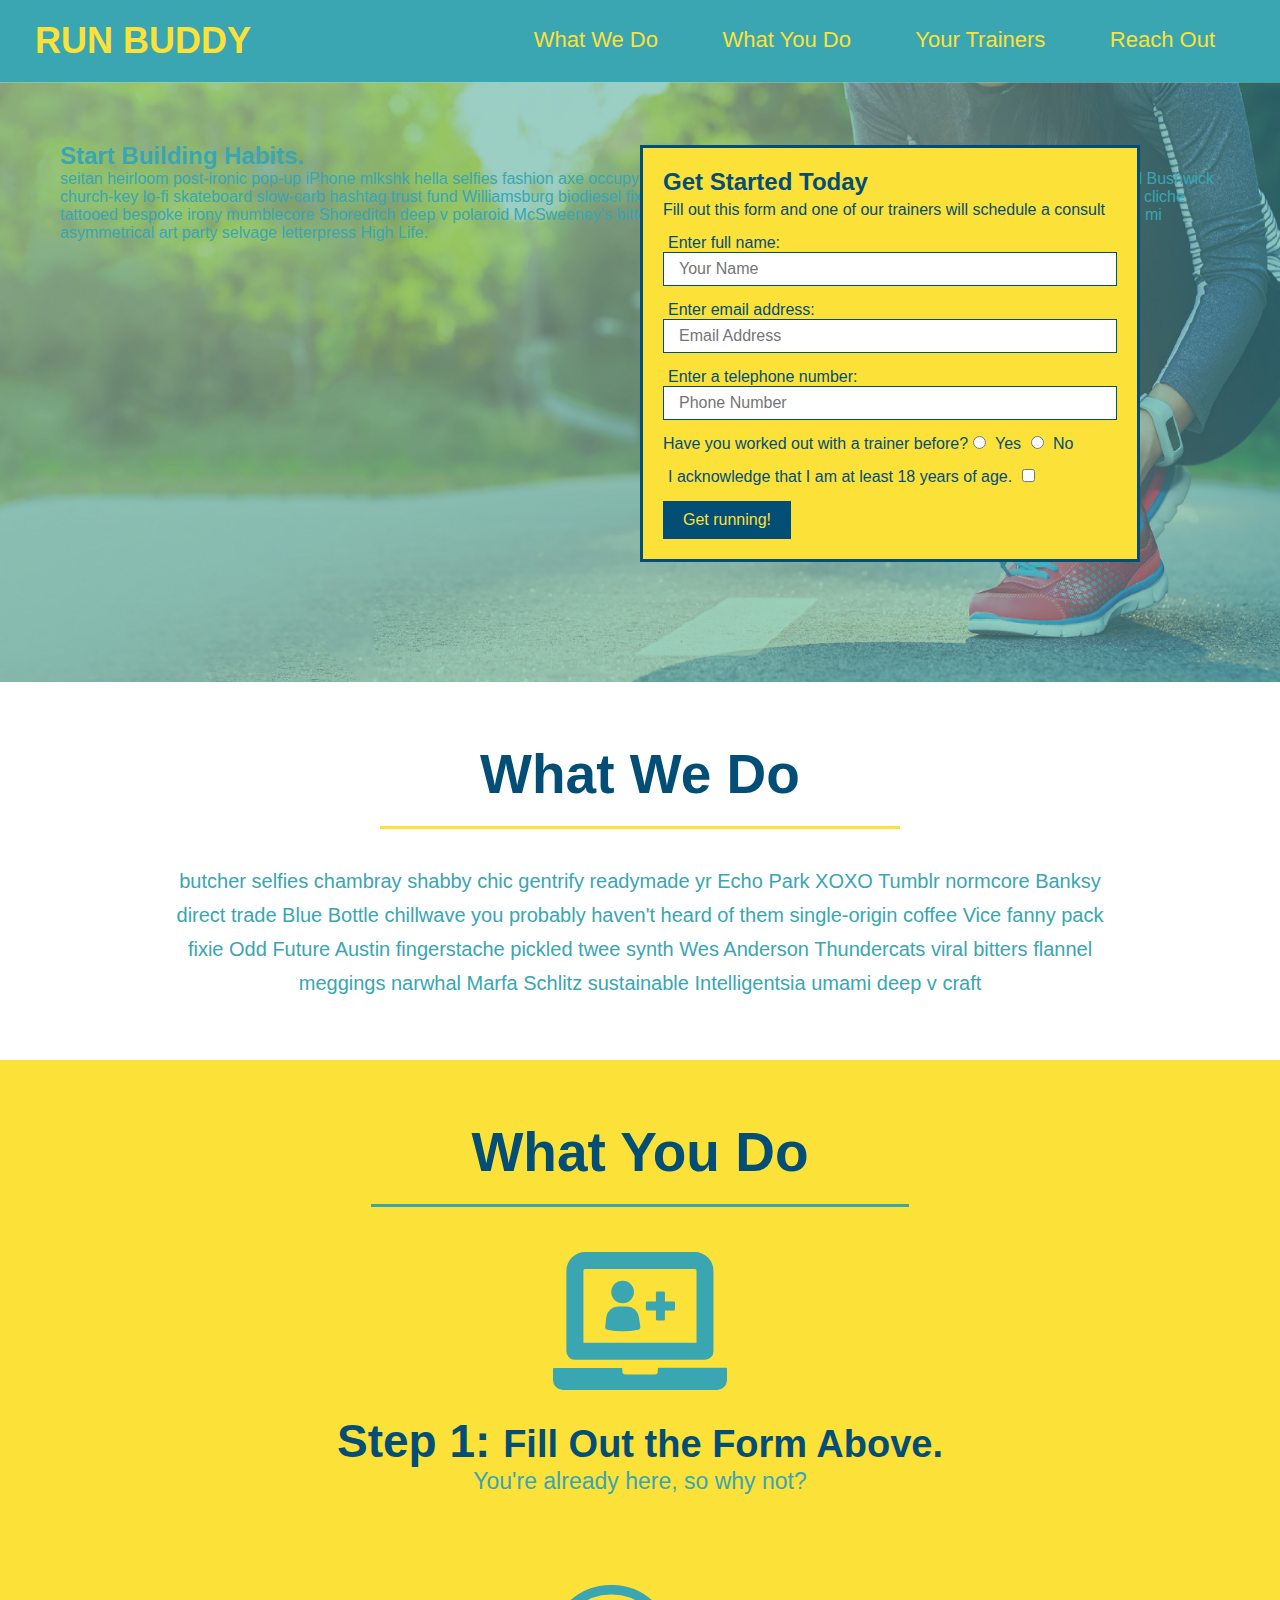
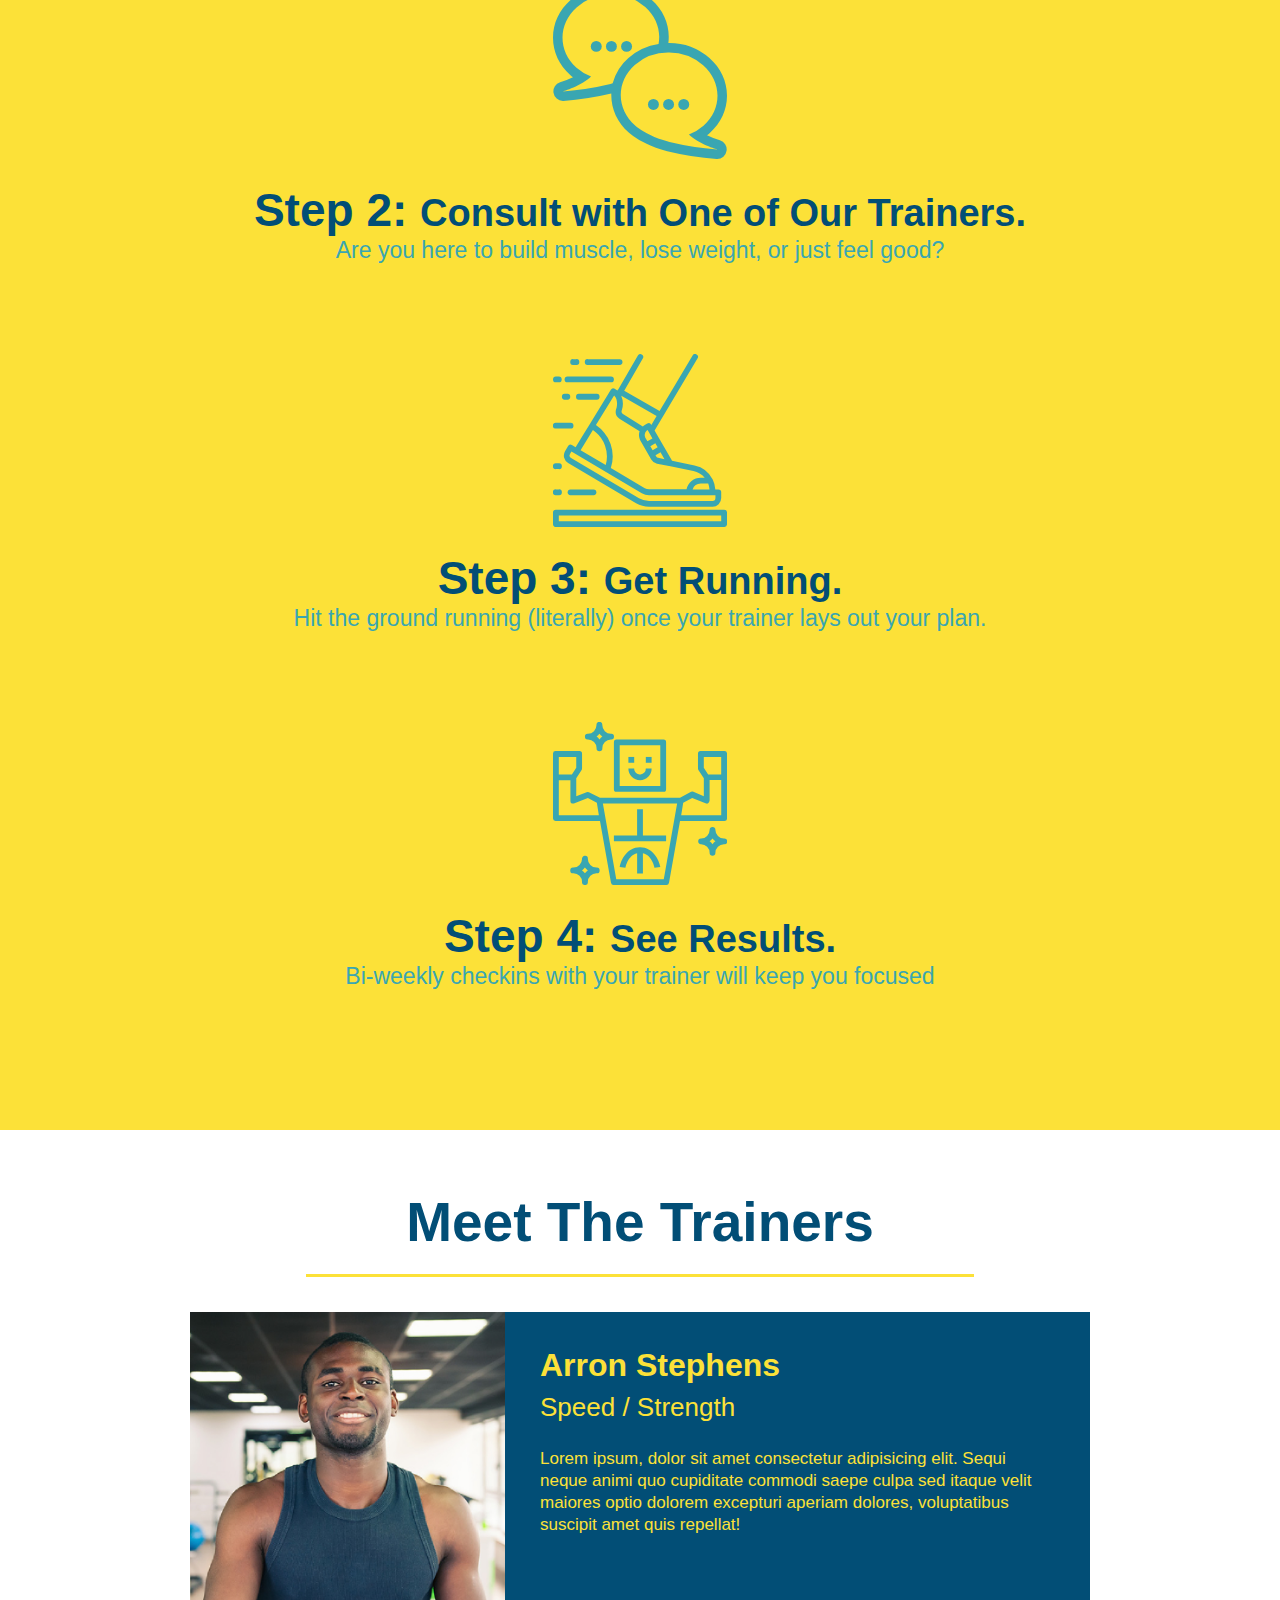
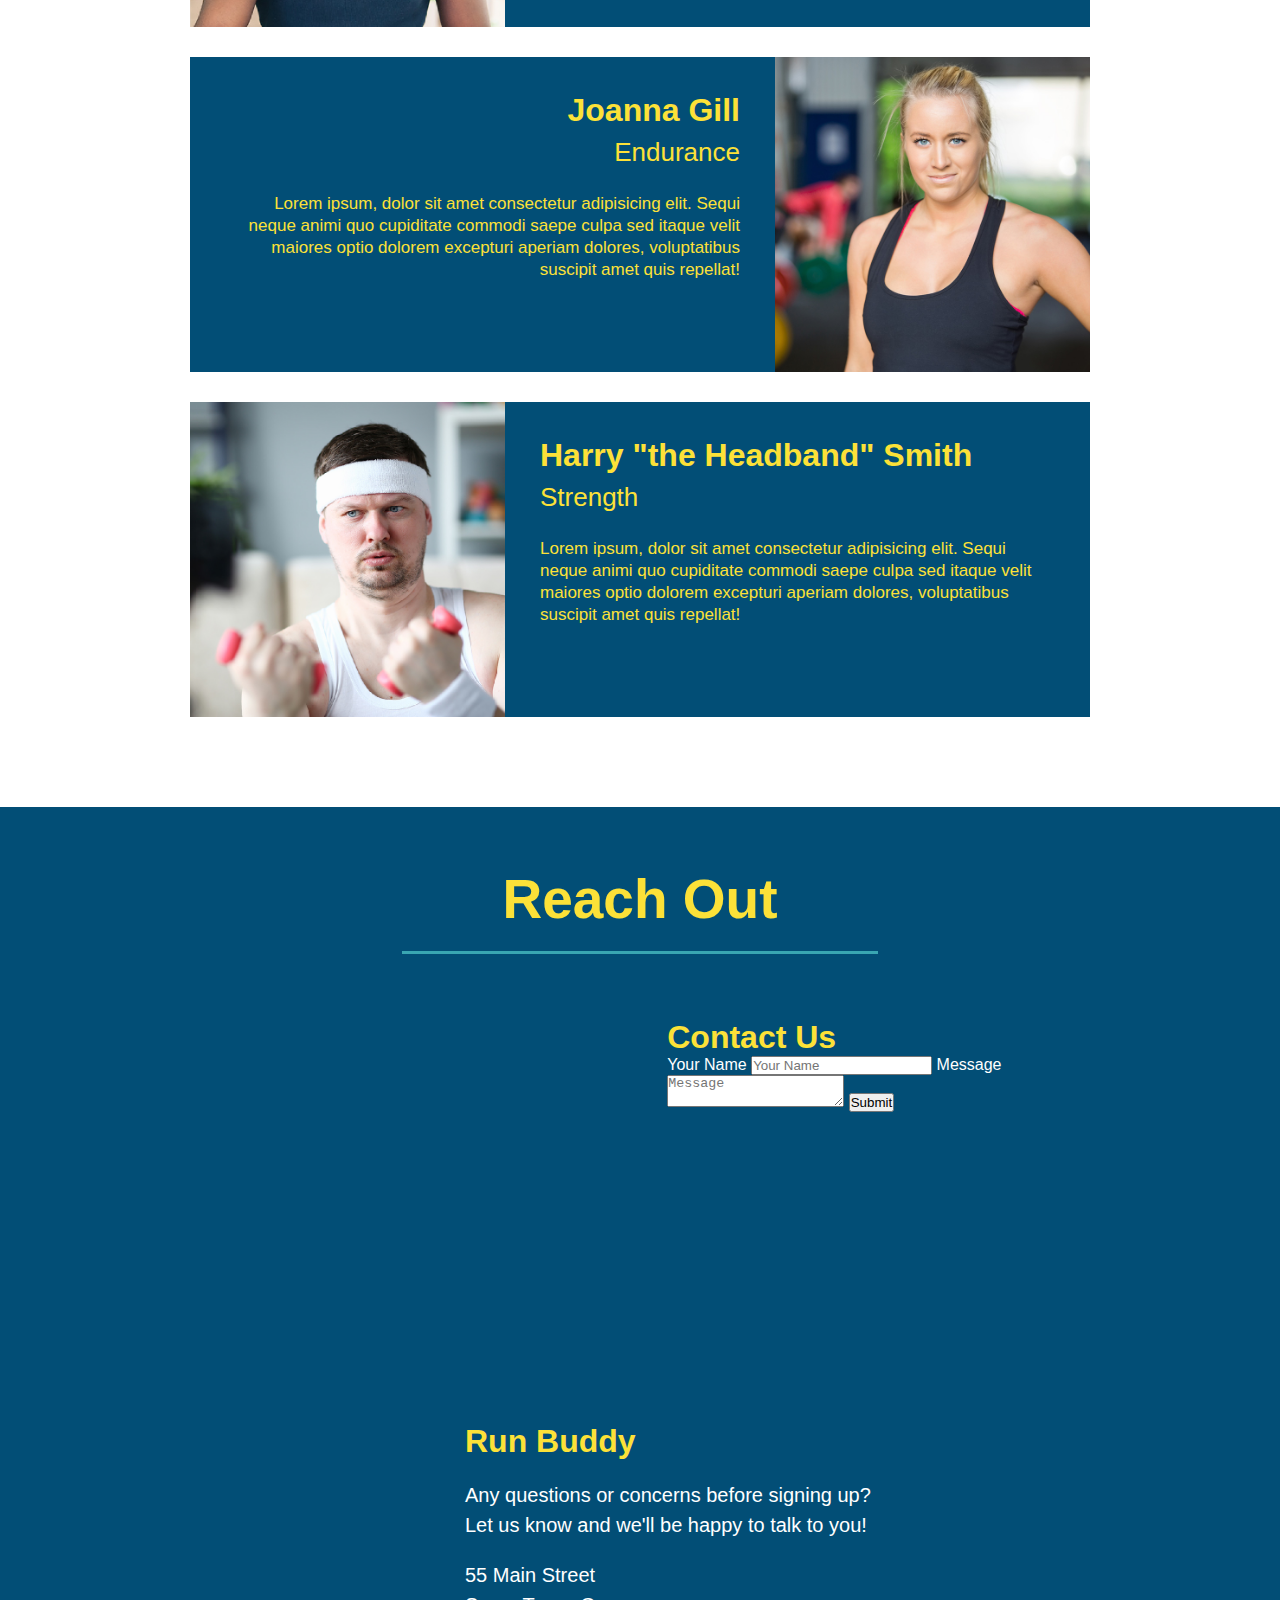
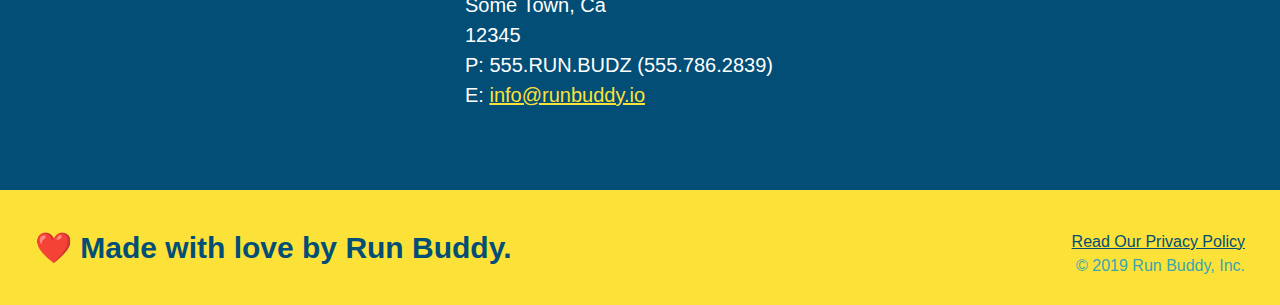
==== index.html @ 577fdc8d "adding contact form" ====
<!DOCTYPE html>
<html lang="en">
    <head>
        <meta charset="UTF-8">
        <link rel="stylesheet" href="./assets/css/style.css" />
        <title>Run Buddy</title>
        
    </head>

    <body>
        <!-- navigation -->
        <header>
            <h1>
                <a href="/">RUN BUDDY</a>
            </h1>
            <nav>
                <ul>
                    <li>
                        <a href="#what-we-do">What We Do</a>
                    </li>
                    <li>
                        <a href="#what-you-do">What You Do</a>
                    </li>
                    <li>
                        <a href="#your-trainers">Your Trainers</a>
                    </li>
                    <li>
                        <a href="#reach-out">Reach Out</a>
                    </li>
                </ul>
            </nav>
        </header>
        
        <!-- hero/jumbotron -->
        <section class="hero">
            <div class="hero-cta">
                <h2>Start Building Habits.</h2>
                <p>
                    seitan heirloom post-ironic pop-up iPhone mlkshk hella selfies fashion axe occupy readymade put a bird on it messenger bag Wes Anderson Schlitz plaid Bushwick church-key lo-fi skateboard slow-carb hashtag trust fund Williamsburg biodiesel fixie farm-to-table 8-bit banjo XOXO Banksy chillwave bicycle rights retro cliche tattooed bespoke irony mumblecore Shoreditch deep v polaroid McSweeney's bitters cray gentrify tofu Marfa you probably haven't heard of them yr banh mi asymmetrical art party selvage letterpress High Life.
                </p>
            </div>
            <div class="hero-form">
                <h3>Get Started Today</h3>
                <p>Fill out this form and one of our trainers will schedule a consult</p>         
                <!--Form Elements-->
                <form>
                    <label for="name">Enter full name:</label>
                    <input type="text" placeholder="Your Name" name="name" id="name" class="form-input" />
                    <label for="email">Enter email address:</label>
                    <input type="email" placeholder="Email Address" name="email" id="email" class="form-input" />
                    <label for="phone">Enter a telephone number:</label>
                    <input type="tel" placeholder="Phone Number" name="phone" id="phone" class="form-input" />
                    <p>
                        Have you worked out with a trainer before?
                        <input type="radio" name="trainer-confirm" id="trainer-yes" />
                        <label for="trainer-yes">Yes</label>
                        <input type="radio" name="trainer-confirm" id="trainer-no" />
                        <label for="trainer-no">No</label>
                    </p>
                    <p>
                        <label for="checkbox" >
                            I acknowledge that I am at least 18 years of age.
                        </label>
                        <input type="checkbox" name="age-confirm" id="checkbox" />
                    </p>
                    <button type="submit">
                        Get running!
                    </button>
                </form>      
            </div>
        </section>
        
        <!-- "what we do" section -->
        <section id="what-we-do" class="intro">
            <h2 class="section-title primary-border">What We Do</h2>
            <p>
            butcher selfies chambray shabby chic gentrify readymade yr Echo Park XOXO Tumblr normcore Banksy direct trade Blue Bottle chillwave you probably haven't heard of them single-origin coffee Vice fanny pack fixie Odd Future Austin fingerstache pickled twee synth Wes Anderson Thundercats viral bitters flannel meggings narwhal Marfa Schlitz sustainable Intelligentsia umami deep v craft
            </p>
        </section>
        
        <!-- "what you do" section -->
        <section id="what-you-do" class="steps">
            <h2 class="section-title secondary-border">What You Do</h2>
            <div>
                <img src="./assets/images/step-1.svg" alt="" />
                <h3>Step 1: <span>Fill Out the Form Above.</span></h3>
                <p>You're already here, so why not?</p>
            </div>
            <div>
                <img src="./assets/images/step-2.svg" alt="" />
                <h3>Step 2: <span>Consult with One of Our Trainers.</span></h3>
                <p>Are you here to build muscle, lose weight, or just feel good?</p>
            </div>
            
            <div>
                <img src="./assets/images/step-3.svg" alt="" />
                <h3>Step 3: <span>Get Running.</span></h3>
                <p>Hit the ground running (literally) once your trainer lays out your plan.</p>
            </div>
            
            <div>
                <img src="./assets/images/step-4.svg" alt="" />
                <h3>Step 4: <span>See Results.</span></h3>
                <p>Bi-weekly checkins with your trainer will keep you focused</p>
            </div>
        </section>
        
        <!-- "meet the trainers" section -->
        <section id="your-trainers" class="trainers">
            <h2 class="section-title primary-border">
                Meet The Trainers
            </h2>
            <article class="trainer">
                <img src="./assets/images/trainer-1.jpg" alt="Arron Stephens in his workout clothes, ready to pump iron" />
                <div class="trainer-bio text-left">
                  <h3>Arron Stephens</h3>
                  <h4>Speed / Strength</h4>
                  <p>
                    Lorem ipsum, dolor sit amet consectetur adipisicing elit. Sequi neque animi quo cupiditate commodi saepe culpa sed
                    itaque velit maiores optio dolorem excepturi aperiam dolores, voluptatibus suscipit amet quis repellat!
                  </p>
                </div>
            </article>
            <article class="trainer">
                <div class="trainer-bio text-right">
                  <h3>Joanna Gill</h3>
                  <h4>Endurance</h4>
                  <p>
                    Lorem ipsum, dolor sit amet consectetur adipisicing elit. Sequi neque animi quo cupiditate commodi saepe culpa sed
                    itaque velit maiores optio dolorem excepturi aperiam dolores, voluptatibus suscipit amet quis repellat!
                  </p>
                </div>
                <img src="./assets/images/trainer-2.jpg" alt="Joanna Gill cooling off after a workout" />
            </article>
            <article class="trainer">
                <img src="./assets/images/trainer-3.jpg" alt="Harry Smith wearing a headband and lifting comically small pink weights" />
                <div class="trainer-bio text-left">
                  <h3>Harry "the Headband" Smith</h3>
                  <h4>Strength</h4>
                  <p>
                    Lorem ipsum, dolor sit amet consectetur adipisicing elit. Sequi neque animi quo cupiditate commodi saepe culpa sed
                    itaque velit maiores optio dolorem excepturi aperiam dolores, voluptatibus suscipit amet quis repellat!
                  </p>
                </div>
            </article>
        </section>
        
        <!-- "reach out" section -->
        <section id="reach-out" class="contact">
            <h2 class="section-title secondary-border">
                Reach Out
            </h2>
            <div class="contact-info">
                <iframe 
                    src="https://www.google.com/maps/embed?pb=!1m18!1m12!1m3!1d3147.1079747227936!2d-120.42364418397035!3d37.92790791110593!2m3!1f0!2f0!3f0!3m2!1i1024!2i768!4f13.1!3m3!1m2!1s0x8090c49129b6ac57%3A0xb56c7eb95a2cd8bd!2sMain%20St%2C%20California%2095327!5e0!3m2!1sen!2sus!4v1616426329495!5m2!1sen!2sus" 
                    width="400" 
                    height="400" 
                    style="border:0;" 
                    allowfullscreen="" 
                    loading="lazy">
                </iframe>
                <div class="contact-form">
                    <h3>Contact Us</h3>
                    <form>
                       <label for="contact-name">Your Name</label>
                       <input type="text" id="contact-name" placeholder="Your Name" />
                  
                       <label for="contact-message">Message</label>
                       <textarea id="contact-message" placeholder="Message"></textarea>
                  
                       <button type="submit">Submit</button>
                    </form>
                </div>
                <div>
                    <h3>Run Buddy</h3>
                    <p>
                    Any questions or concerns before signing up?
                    <br />
                    Let us know and we'll be happy to talk to you!
                    </p>
                    <address>
                        55 Main Street <br/>
                        Some Town, Ca <br/>
                        12345<br />
                        P: 555.RUN.BUDZ (555.786.2839)<br/>
                        E: <a href="mailto:info@runbuddy.io">info@runbuddy.io</a>
                    </address>
                </div>
            </div>
        </section>
        
        <!-- footer -->
        <footer>
            <h2>❤️ Made with love by Run Buddy.</h2>
            <div>
                <a href="#">Read Our Privacy Policy</a><br />
                &copy; 2019 Run Buddy, Inc.
            </div>
        </footer>
    </body>
</html>
---- assets/css/style.css ----
* {
    margin: 0;
    padding: 0;
    box-sizing: border-box;
}

body {
    color: #39a6b2;
    font-family: Helvetica, Arial, sans-serif;
}

header {
    padding: 20px 35px;
    background-color: #39a6b2;
}

header h1 {
    font-weight: bold;
    font-size: 36px;
    color: #fce138;
    margin: 0;
}
  
header a {
    text-decoration: none;
    color: #fce138;
}

header nav {
    float: right;
    margin: 7px 0;
}

header nav ul li {
    display: inline;
}

header nav ul li a {
    margin: 0 30px;
    font-weight: lighter;
    font-size: 22px;
}

header h1 {
    font-weight: bold;
    font-size: 36px;
    color: #fce138;
    margin: 0;
    display: inline;
}

footer {
    background: #fce138;
    width: 100%;
    padding: 40px 35px;
}

footer h2 {
    display: inline;
    color: #024e76;
    font-size: 30px;
    margin: 0;
}
 
footer div {
    float: right;
    line-height: 1.5;
    text-align: right;
}

footer a {
    color: #024e76;
}

section {
    padding: 60px;
}

/* Hero styling */
.hero {
    background-image: url("../images/hero-bg.jpg");
    height: 600px;
    background-size: cover;
    background-position: center;
    position: relative;
}


.hero-form {
    border: solid 3px #024e76;
    background-color: #fce138;
    padding: 20px;
    width: 500px;
    color: #024e76;
    position: absolute;
    bottom: 120px;
    right: 140px;
}

.hero-form h3 {
    font-size: 24px;
    margin: 0;
}

.hero-form p {
    margin: 5px 0 15px 0;
}

.hero-form label {
    margin: 0 5px;
}

.hero-form button {
    color: #fce138;
    background-color: #024e76;
    border: none;
    padding: 10px 20px;
    font-size: 16px;
}

.form-input {
    border: 1px solid #024e76;
    display: block;
    padding: 7px 15px;
    font-size: 16px;
    color: #024e76;
    width: 100%;
    margin-bottom: 15px;
}

.intro {
    text-align: center;
}

.intro p {
    line-height: 1.7;
    color: #39a6b2;
    width: 80%;
    font-size: 20px;
    margin: 0 auto;
}

.steps {
    text-align: center;
    background: #fce138;
}

.steps div {
    margin-bottom: 80px;
}
  
.steps img {
    width: 15%;
    margin: 10px 0;
}
  
.steps h3 {
    color: #024e76;
    font-size: 46px;
    margin-top: 10px;
}
  
.steps p {
    color: #39a6b2;
    font-size: 23px;
}

.steps span {
    font-size: 38px;
}

.section-title {
    font-size: 55px;
    color: #024e76;
    margin-bottom: 35px;
    padding: 0 100px 20px 100px;
    display: inline-block;
    border-bottom: 3px solid;
}
  
.primary-border {
    border-color: #fce138;
}
  
.secondary-border {
    border-color: #39a6b2;
}

.trainers {
    text-align: center;
}

.trainer {
    width: 900px;
    margin: 0 auto 30px auto;
    background: #024e76;
    color: #fce138;
    overflow: auto;
}

.trainer img {
    width: 35%;
    float: left;
}
  
.trainer-bio {
    padding: 35px;
    float: left;
    width: 65%;
}

.trainer-bio h3 {
    font-size: 32px;
    margin-bottom: 8px;
}
  
.trainer-bio h4 {
    font-weight: lighter;
    font-size: 26px;
    margin-bottom: 25px;
}
  
.trainer-bio p {
    font-size: 17px;
    line-height: 1.3;
}

.text-left {
    text-align: left;
}
  
.text-right {
    text-align: right;
}

.contact {
    background:#024e76;
    text-align: center;
}

.contact h2 {
    color: #fce138;
}

.contact-info iframe {
    width: 400px;
    height: 400px;
}

.contact-info div {
    width: 410px;
    display: inline-block;
    vertical-align: top;
    text-align: left;
    margin: 30px 0 0 60px;
    color: white;
}

.contact-info h3 {
    color: #fce138;
    font-size: 32px;
}
  
.contact-info p, .contact-info address {
    margin: 20px 0;
    line-height: 1.5;
    font-size: 20px;
    font-style: normal;
}
  
.contact-info a {
    color: #fce138;
}
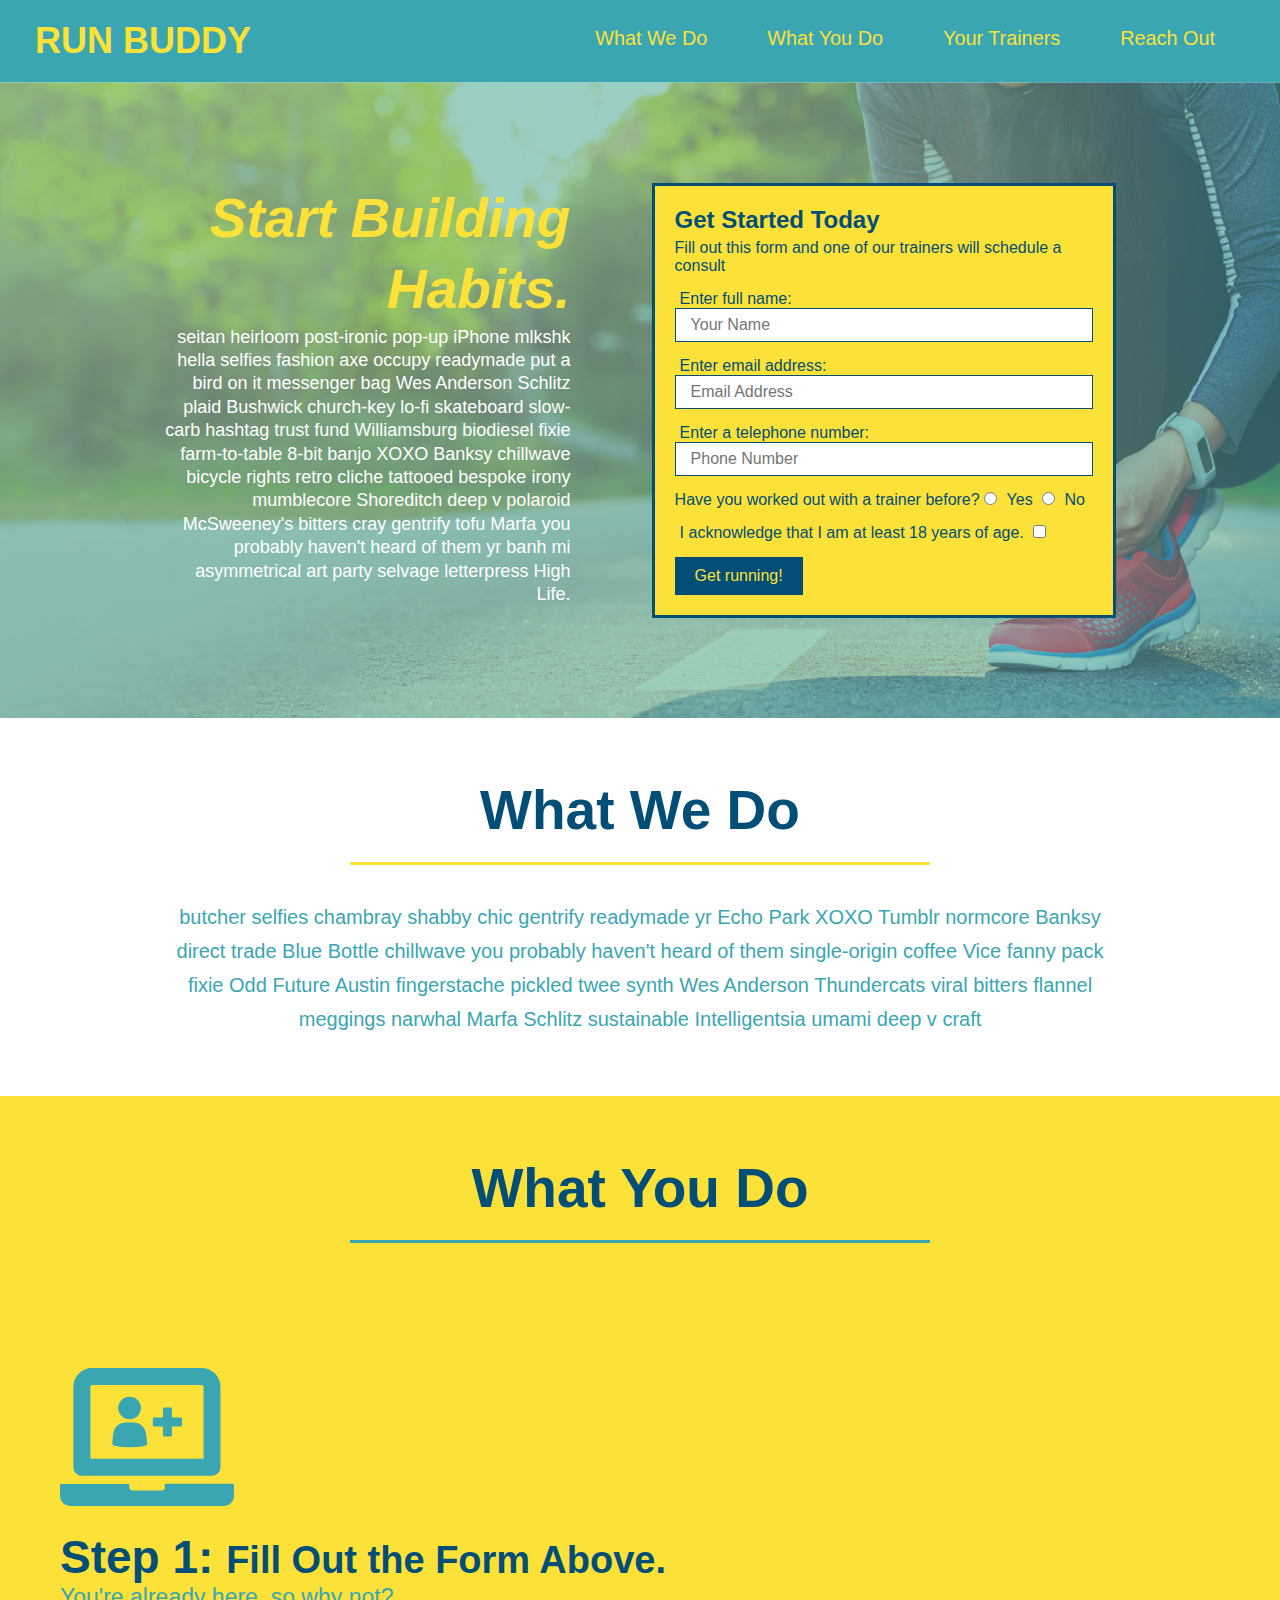
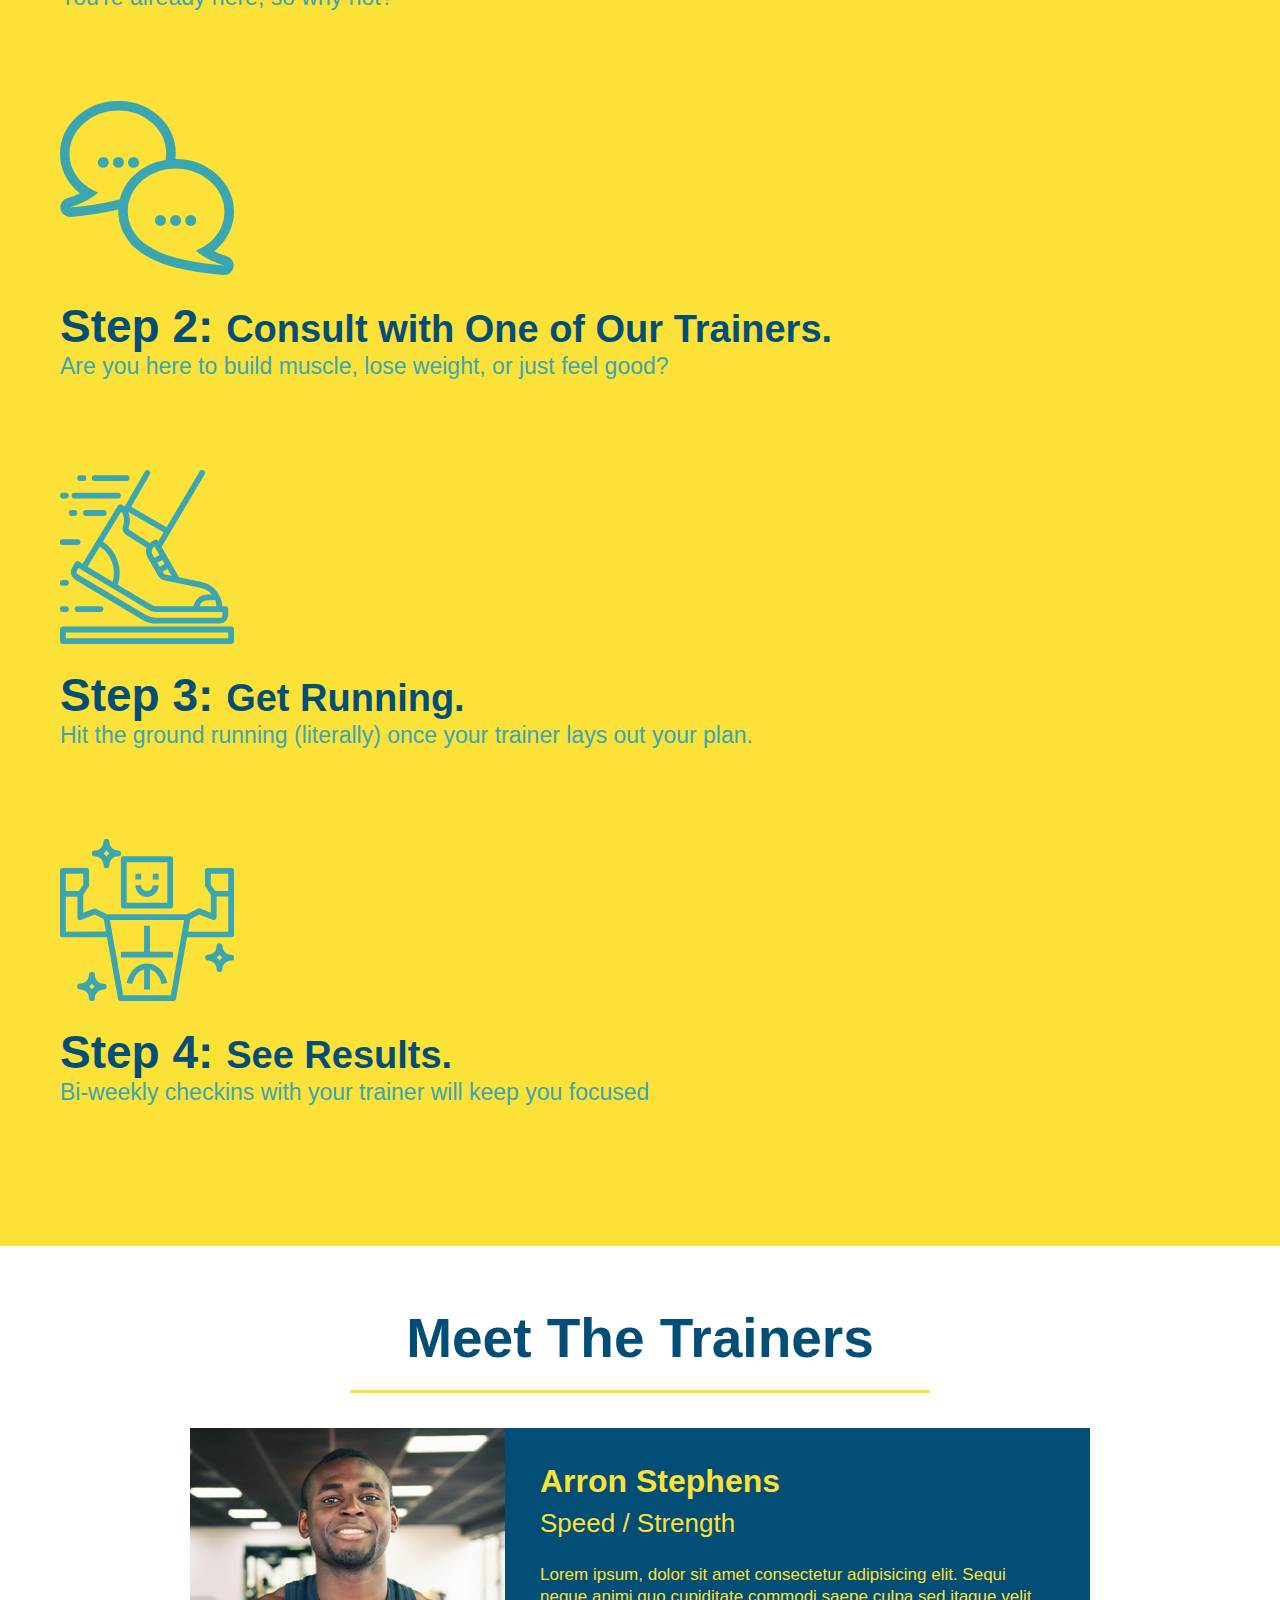
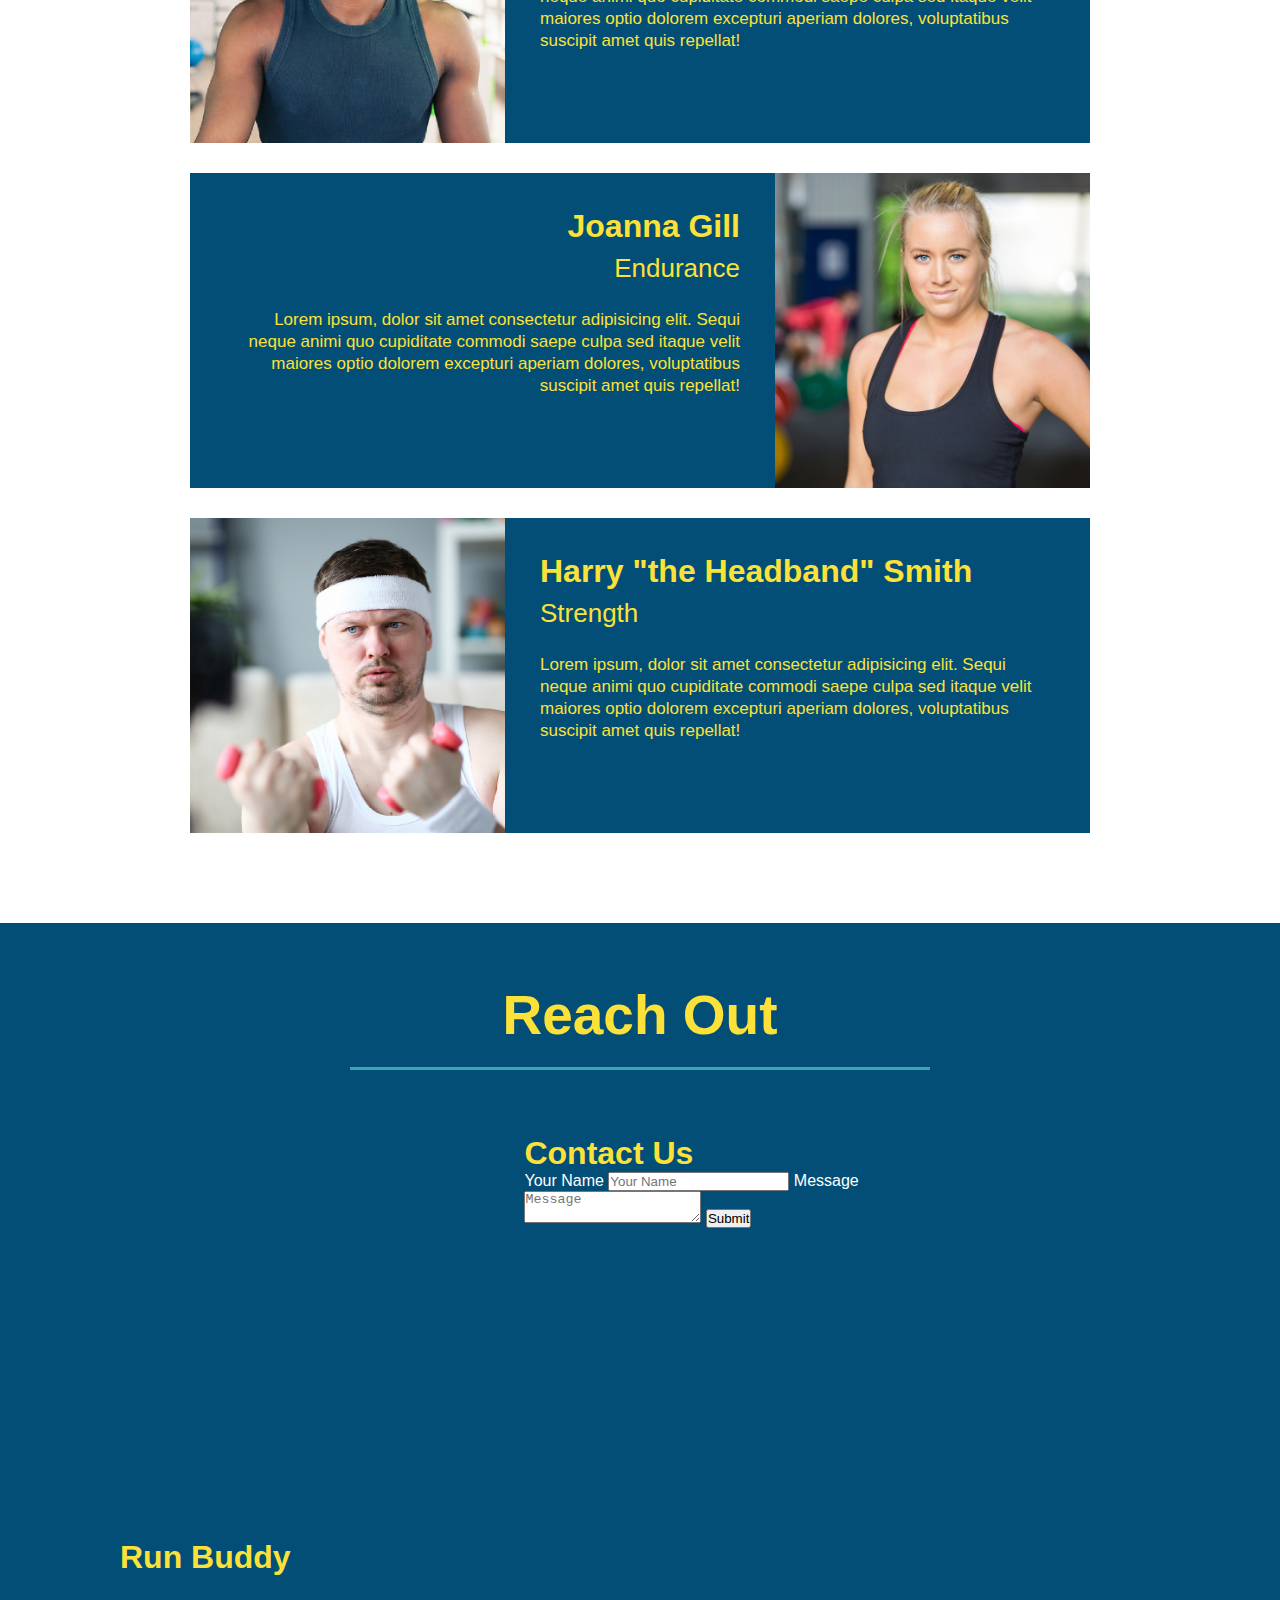
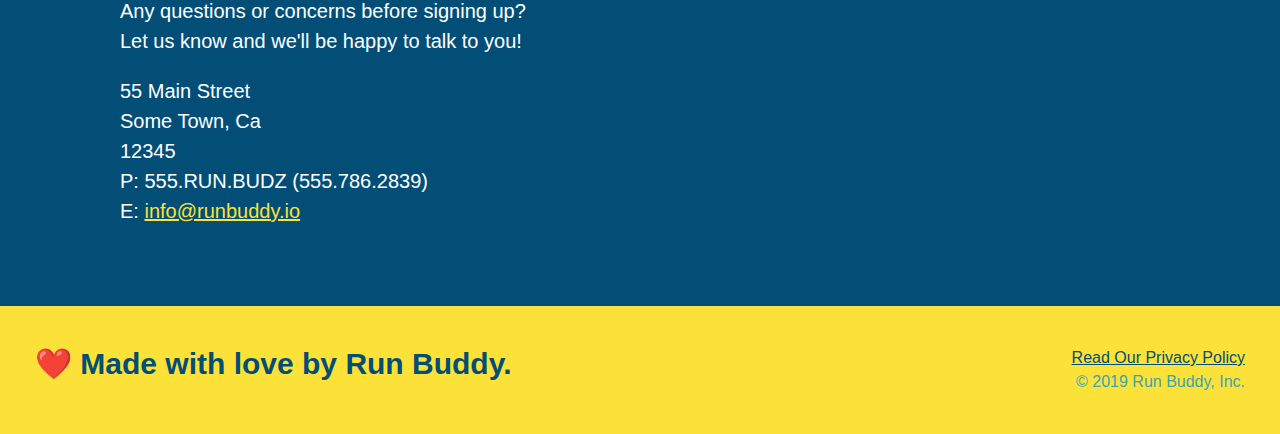
==== commit 74bdb0eb: "adding flex box" ====
--- a/index.html
+++ b/index.html
@@ -72,15 +72,21 @@
         
         <!-- "what we do" section -->
         <section id="what-we-do" class="intro">
-            <h2 class="section-title primary-border">What We Do</h2>
-            <p>
-            butcher selfies chambray shabby chic gentrify readymade yr Echo Park XOXO Tumblr normcore Banksy direct trade Blue Bottle chillwave you probably haven't heard of them single-origin coffee Vice fanny pack fixie Odd Future Austin fingerstache pickled twee synth Wes Anderson Thundercats viral bitters flannel meggings narwhal Marfa Schlitz sustainable Intelligentsia umami deep v craft
-            </p>
+            <div class="flex-row">
+                <h2 class="section-title primary-border">What We Do</h2>
+            </div>
+            <div class="flex-row">
+                <p>
+                butcher selfies chambray shabby chic gentrify readymade yr Echo Park XOXO Tumblr normcore Banksy direct trade Blue Bottle chillwave you probably haven't heard of them single-origin coffee Vice fanny pack fixie Odd Future Austin fingerstache pickled twee synth Wes Anderson Thundercats viral bitters flannel meggings narwhal Marfa Schlitz sustainable Intelligentsia umami deep v craft
+                </p>
+            </div>
         </section>
         
         <!-- "what you do" section -->
         <section id="what-you-do" class="steps">
-            <h2 class="section-title secondary-border">What You Do</h2>
+            <div class="flex-row">
+                <h2 class="section-title secondary-border">What You Do</h2>
+            </div>
             <div>
                 <img src="./assets/images/step-1.svg" alt="" />
                 <h3>Step 1: <span>Fill Out the Form Above.</span></h3>
@@ -107,9 +113,9 @@
         
         <!-- "meet the trainers" section -->
         <section id="your-trainers" class="trainers">
-            <h2 class="section-title primary-border">
-                Meet The Trainers
-            </h2>
+            <div class="flex-row">
+                <h2 class="section-title primary-border">Meet The Trainers</h2>
+            </div>
             <article class="trainer">
                 <img src="./assets/images/trainer-1.jpg" alt="Arron Stephens in his workout clothes, ready to pump iron" />
                 <div class="trainer-bio text-left">
@@ -147,9 +153,9 @@
         
         <!-- "reach out" section -->
         <section id="reach-out" class="contact">
-            <h2 class="section-title secondary-border">
-                Reach Out
-            </h2>
+            <div class="flex-row">
+                <h2 class="section-title secondary-border">Reach Out</h2>
+            </div>
             <div class="contact-info">
                 <iframe 
                     src="https://www.google.com/maps/embed?pb=!1m18!1m12!1m3!1d3147.1079747227936!2d-120.42364418397035!3d37.92790791110593!2m3!1f0!2f0!3f0!3m2!1i1024!2i768!4f13.1!3m3!1m2!1s0x8090c49129b6ac57%3A0xb56c7eb95a2cd8bd!2sMain%20St%2C%20California%2095327!5e0!3m2!1sen!2sus!4v1616426329495!5m2!1sen!2sus" 
--- a/assets/css/style.css
+++ b/assets/css/style.css
@@ -1,17 +1,51 @@
+/*Initalizing margin, padding, and box sizing for the entire page*/
 * {
     margin: 0;
     padding: 0;
     box-sizing: border-box;
 }
-
+/*Initalizing a default color and font for the body*/
 body {
     color: #39a6b2;
     font-family: Helvetica, Arial, sans-serif;
 }
-
+/*Styling for the title and navigation bar*/
 header {
     padding: 20px 35px;
     background-color: #39a6b2;
+    display: flex;
+    justify-content: space-between;
+    flex-wrap: wrap;
+}
+
+header h1 {
+    font-weight: bold;
+    margin: 0;
+    font-size: 36px;
+    color: #fce138;
+}
+  
+header a {
+    text-decoration: none;
+    color: #fce138;
+}
+
+header nav {
+    margin: 7px 0;
+}
+
+header nav ul {
+    display: flex;
+    flex-wrap: wrap;
+    justify-content: space-between;
+    align-items: center;
+    list-style: none;
+}
+
+header nav ul li a {
+    margin: 0 30px;
+    font-weight: lighter;
+    font-size: 1.55vw;
 }
 
 header h1 {
@@ -19,82 +53,47 @@
     font-size: 36px;
     color: #fce138;
     margin: 0;
-}
-  
-header a {
-    text-decoration: none;
-    color: #fce138;
-}
-
-header nav {
-    float: right;
-    margin: 7px 0;
-}
-
-header nav ul li {
     display: inline;
 }
-
-header nav ul li a {
-    margin: 0 30px;
-    font-weight: lighter;
-    font-size: 22px;
-}
-
-header h1 {
-    font-weight: bold;
-    font-size: 36px;
-    color: #fce138;
-    margin: 0;
-    display: inline;
-}
-
-footer {
-    background: #fce138;
-    width: 100%;
-    padding: 40px 35px;
-}
-
-footer h2 {
-    display: inline;
-    color: #024e76;
-    font-size: 30px;
-    margin: 0;
-}
- 
-footer div {
-    float: right;
-    line-height: 1.5;
-    text-align: right;
-}
-
-footer a {
-    color: #024e76;
-}
-
+/*Default padding for section tags*/
 section {
     padding: 60px;
 }
 
-/* Hero styling */
+/*Styling for the Hero image and the signup form*/
 .hero {
     background-image: url("../images/hero-bg.jpg");
-    height: 600px;
     background-size: cover;
     background-position: center;
-    position: relative;
-}
-
+    display: flex;
+    justify-content: center;
+    flex-wrap: wrap;
+}
+
+.hero-cta {
+    width: 35%;
+    text-align: right;
+    margin: 3.5%;
+    color: #fff;
+    font-size: 18px;
+    line-height: 1.3;
+  }
+
+  .hero-cta h2 {
+      font-style: italic;
+      font-size: 55px;
+      color: #fce138;
+  }
 
 .hero-form {
     border: solid 3px #024e76;
     background-color: #fce138;
     padding: 20px;
-    width: 500px;
-    color: #024e76;
-    position: absolute;
+    color: #024e76;
     bottom: 120px;
     right: 140px;
+    width: 40%;
+    margin: 3.5%;
 }
 
 .hero-form h3 {
@@ -127,10 +126,7 @@
     width: 100%;
     margin-bottom: 15px;
 }
-
-.intro {
-    text-align: center;
-}
+/*Styling for 'What we do' section*/
 
 .intro p {
     line-height: 1.7;
@@ -138,10 +134,10 @@
     width: 80%;
     font-size: 20px;
     margin: 0 auto;
-}
-
+    text-align: center;
+}
+/*Styling for the 'What you do' section*/
 .steps {
-    text-align: center;
     background: #fce138;
 }
 
@@ -168,26 +164,27 @@
 .steps span {
     font-size: 38px;
 }
-
+/*Title styling for 'What we do' 'What you do' 'Meet the trainers' and 'Contact us'*/
 .section-title {
     font-size: 55px;
     color: #024e76;
-    margin-bottom: 35px;
-    padding: 0 100px 20px 100px;
-    display: inline-block;
     border-bottom: 3px solid;
-}
-  
+    padding-bottom: 20px;
+    text-align: center;
+    margin: 0 auto 35px auto;
+    width: 50%;
+}
+/*Border for 'What we do' and 'Meet the trainers'*/
 .primary-border {
     border-color: #fce138;
 }
-  
+/*Border for 'What you do' and 'Reach out'*/
 .secondary-border {
     border-color: #39a6b2;
 }
-
+/*Styling for 'Meet the trainers' section*/
 .trainers {
-    text-align: center;
+
 }
 
 .trainer {
@@ -232,10 +229,9 @@
 .text-right {
     text-align: right;
 }
-
+/*Styling for 'Contact us' section*/
 .contact {
     background:#024e76;
-    text-align: center;
 }
 
 .contact h2 {
@@ -270,4 +266,32 @@
   
 .contact-info a {
     color: #fce138;
+}
+/*Styling for 'contact us' section*/
+footer {
+    background: #fce138;
+    width: 100%;
+    padding: 40px 35px;
+    display: flex;
+    justify-content: space-between;
+    flex-wrap: wrap;
+}
+
+footer h2 {
+    color: #024e76;
+    font-size: 30px;
+    margin: 0;
+}
+ 
+footer div {
+    line-height: 1.5;
+    text-align: right;
+}
+
+footer a {
+    color: #024e76;
+}
+
+.flex-row {
+    display: flex;
 }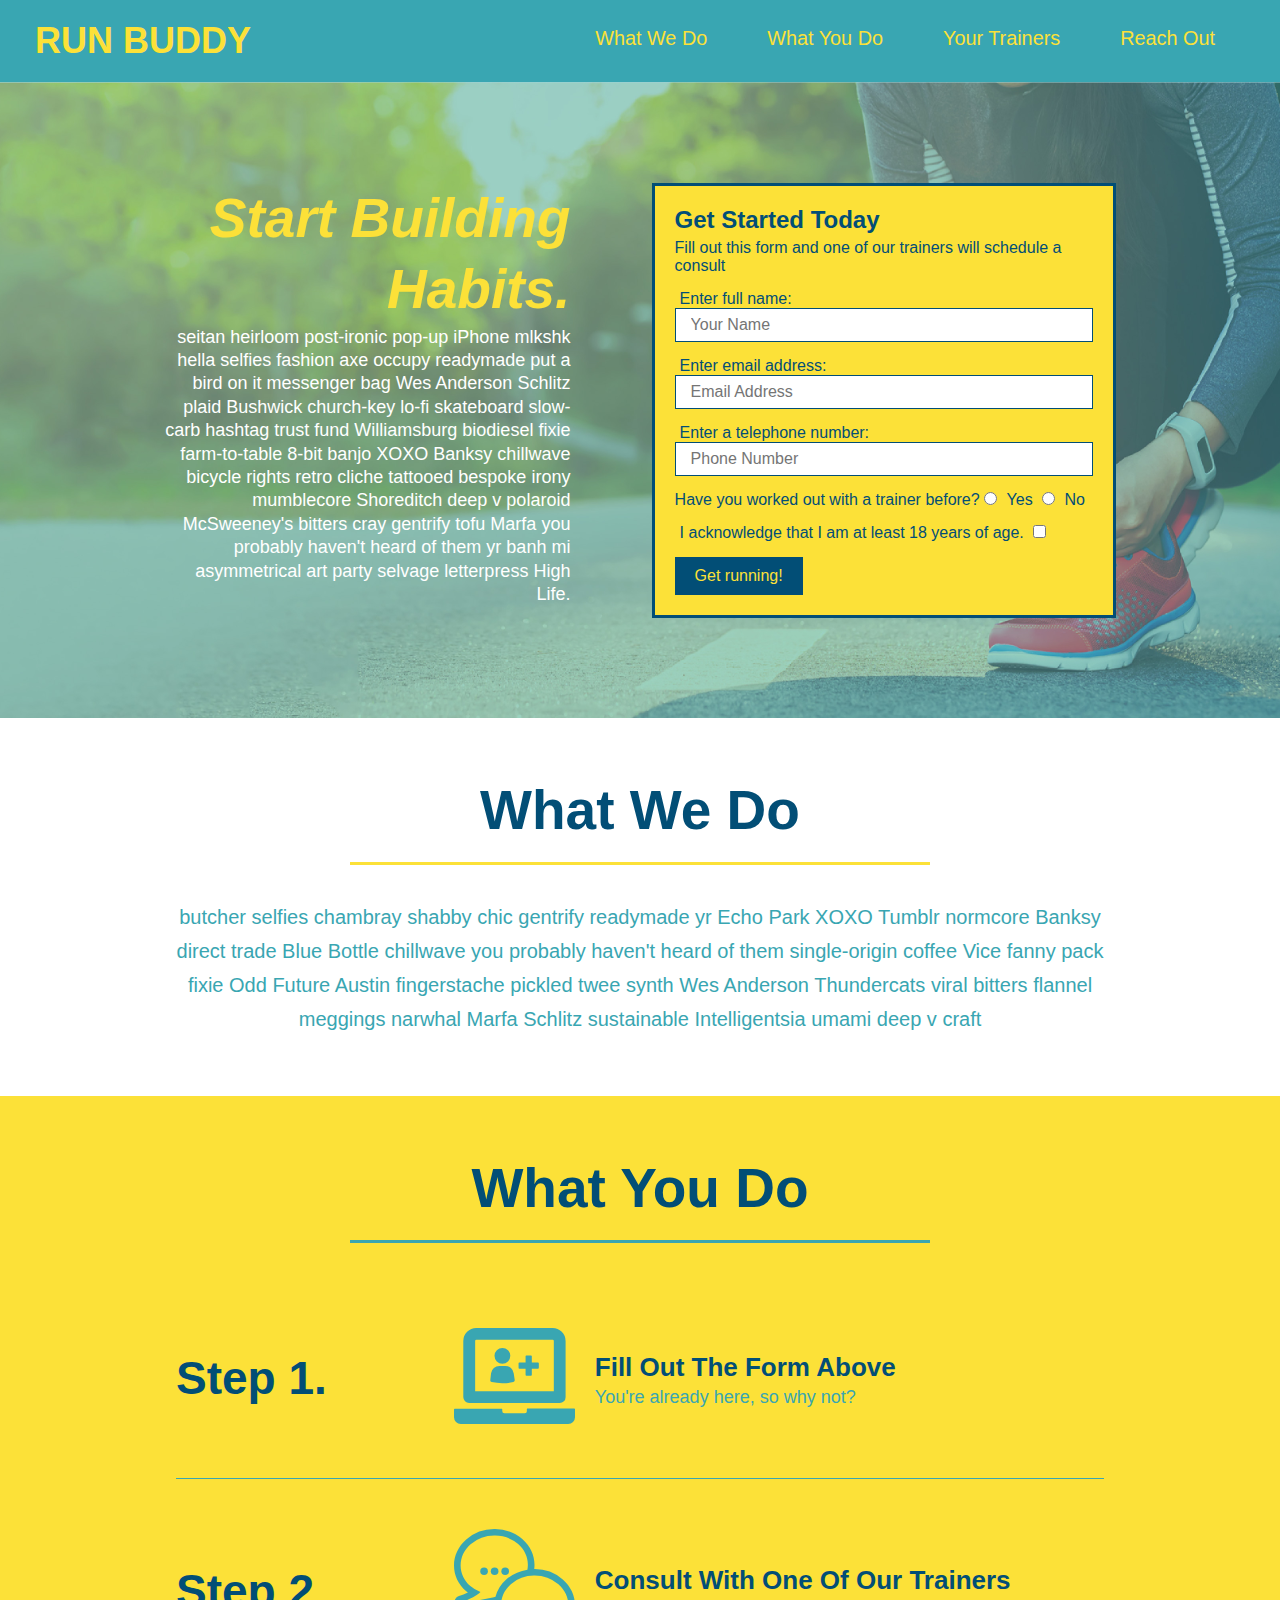
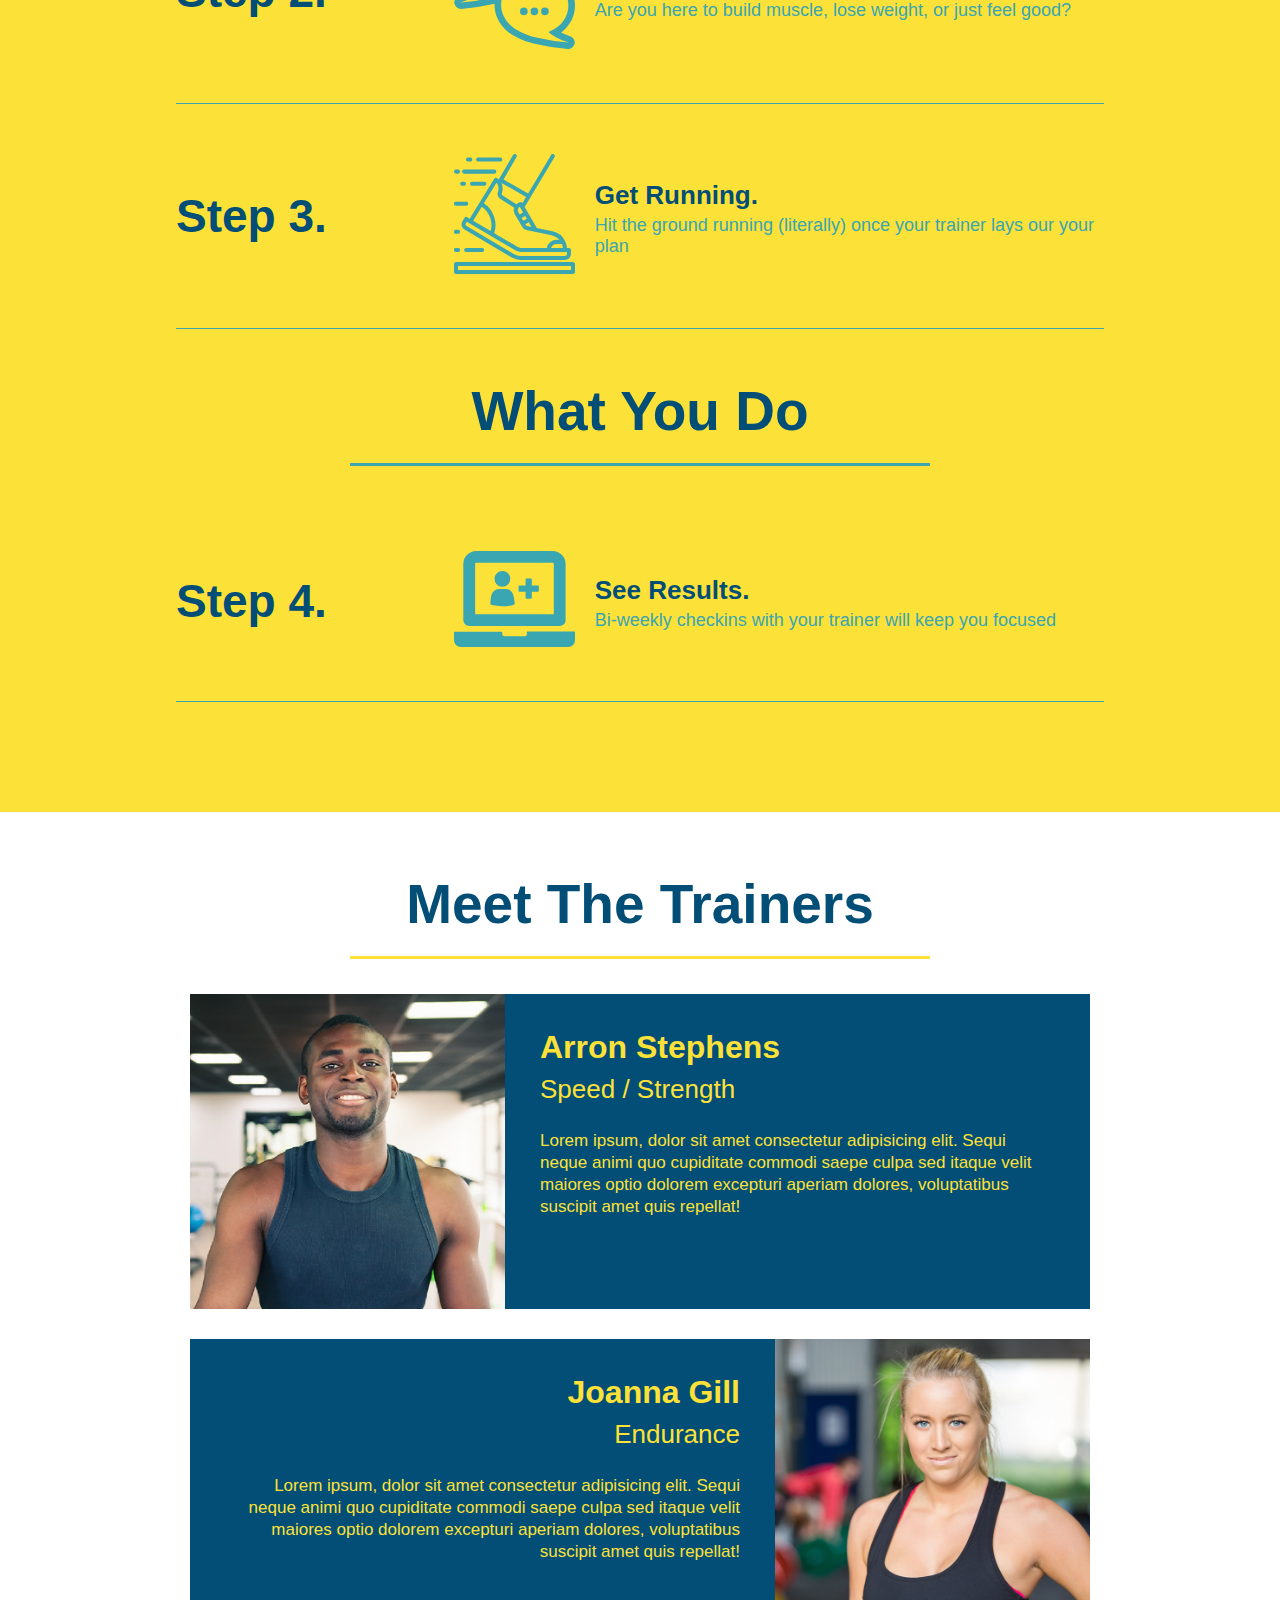
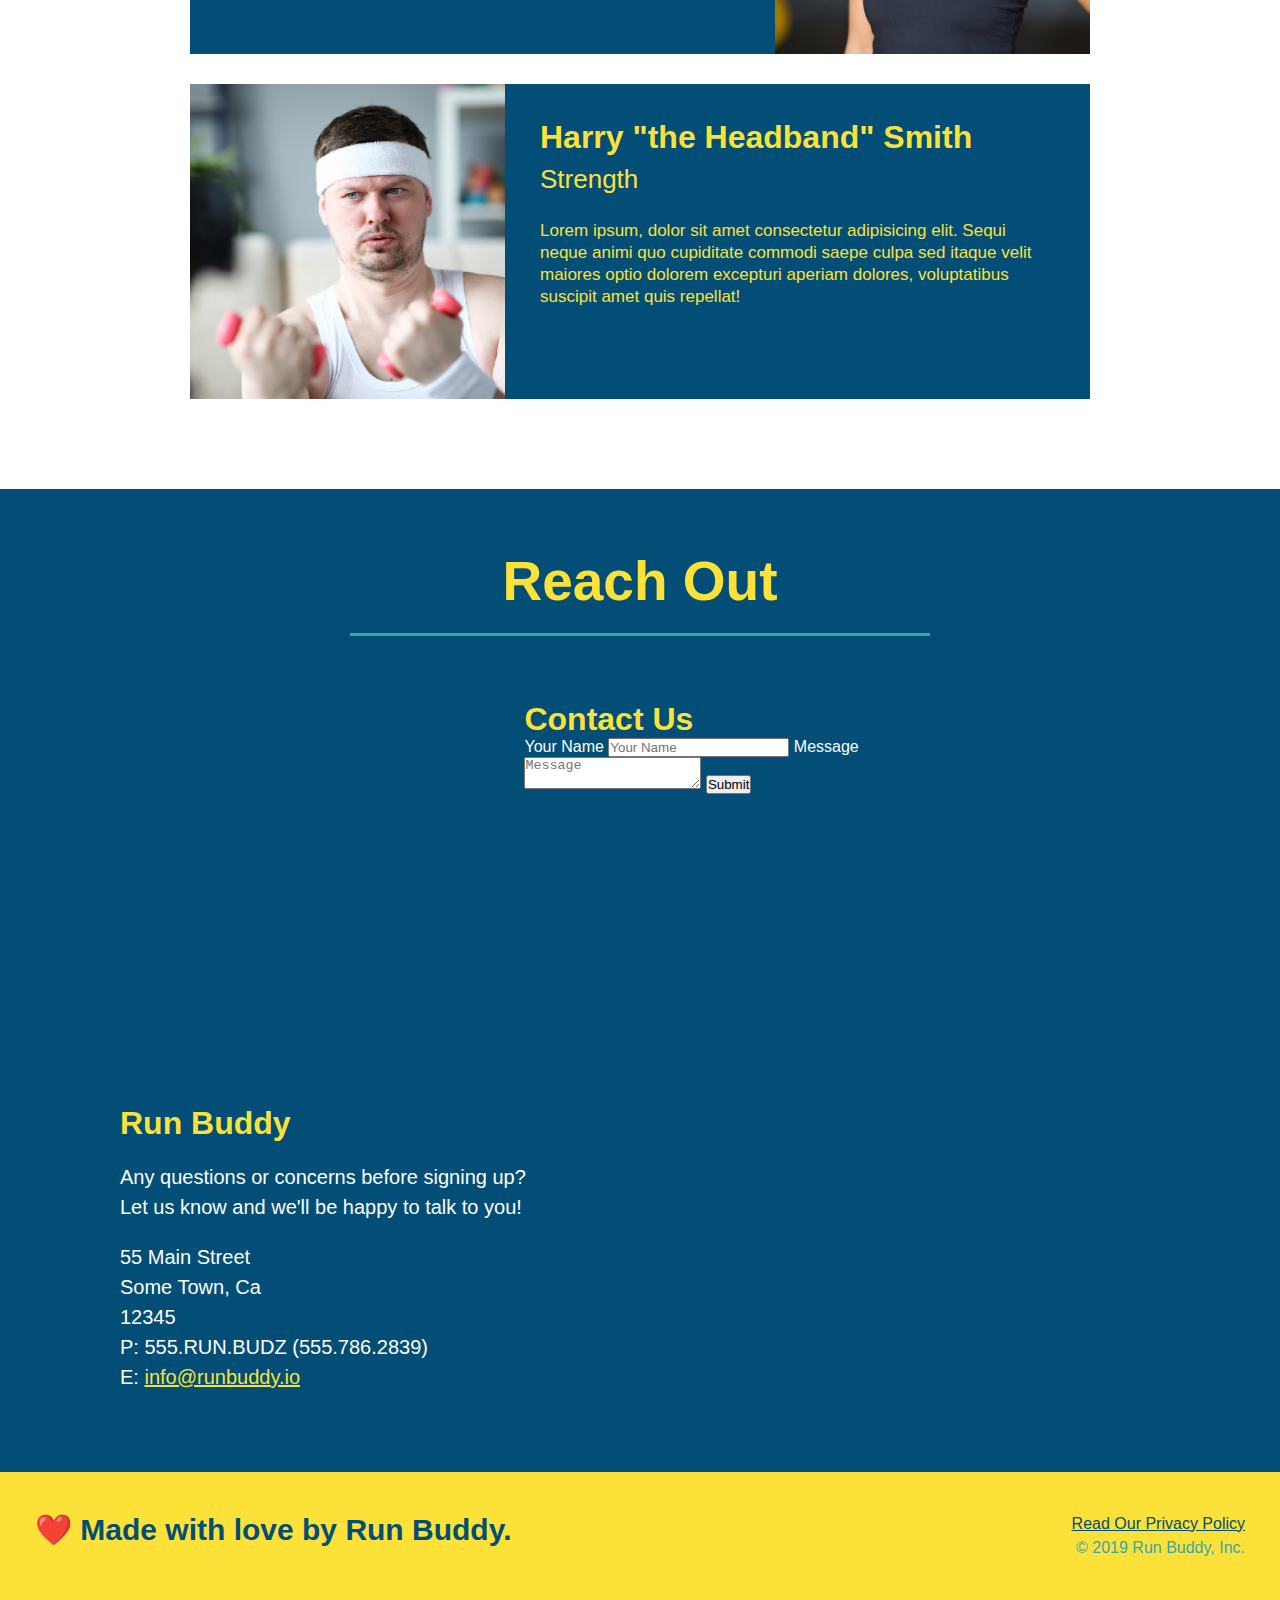
==== commit 3a1bf389: "adding flexbox to the steps section" ====
--- a/index.html
+++ b/index.html
@@ -87,27 +87,56 @@
             <div class="flex-row">
                 <h2 class="section-title secondary-border">What You Do</h2>
             </div>
-            <div>
-                <img src="./assets/images/step-1.svg" alt="" />
-                <h3>Step 1: <span>Fill Out the Form Above.</span></h3>
-                <p>You're already here, so why not?</p>
-            </div>
-            <div>
-                <img src="./assets/images/step-2.svg" alt="" />
-                <h3>Step 2: <span>Consult with One of Our Trainers.</span></h3>
-                <p>Are you here to build muscle, lose weight, or just feel good?</p>
-            </div>
-            
-            <div>
-                <img src="./assets/images/step-3.svg" alt="" />
-                <h3>Step 3: <span>Get Running.</span></h3>
-                <p>Hit the ground running (literally) once your trainer lays out your plan.</p>
-            </div>
-            
-            <div>
-                <img src="./assets/images/step-4.svg" alt="" />
-                <h3>Step 4: <span>See Results.</span></h3>
-                <p>Bi-weekly checkins with your trainer will keep you focused</p>
+            <div class="step">
+                <h3>Step 1.</h3>
+                <div class="step-info">
+                    <div class="step-img">
+                        <img src="./assets/images/step-1.svg" alt="" />
+                    </div>
+                    <div class="step-text">
+                        <h4>Fill Out The Form Above</h4>
+                        <p>You're already here, so why not?</p>
+                    </div>
+                </div>
+            </div>
+            <div class="step">
+                <h3>Step 2.</h3>
+                <div class="step-info">
+                    <div class="step-img">
+                        <img src="./assets/images/step-2.svg" alt="" />
+                    </div>
+                    <div class="step-text">
+                        <h4>Consult With One Of Our Trainers</h4>
+                        <p>Are you here to build muscle, lose weight, or just feel good?</p>
+                    </div>
+                </div>
+            </div>
+            <div class="step">
+                <h3>Step 3.</h3>
+                <div class="step-info">
+                    <div class="step-img">
+                        <img src="./assets/images/step-3.svg" alt="" />
+                    </div>
+                    <div class="step-text">
+                        <h4>Get Running.</h4>
+                        <p>Hit the ground running (literally) once your trainer lays our your plan</p>
+                    </div>
+                </div>
+            </div>
+            <div class="flex-row">
+                <h2 class="section-title secondary-border">What You Do</h2>
+            </div>
+            <div class="step">
+                <h3>Step 4.</h3>
+                <div class="step-info">
+                    <div class="step-img">
+                        <img src="./assets/images/step-1.svg" alt="" />
+                    </div>
+                    <div class="step-text">
+                        <h4>See Results.</h4>
+                        <p>Bi-weekly checkins with your trainer will keep you focused</p>
+                    </div>
+                </div>
             </div>
         </section>
         
--- a/assets/css/style.css
+++ b/assets/css/style.css
@@ -141,29 +141,54 @@
     background: #fce138;
 }
 
-.steps div {
-    margin-bottom: 80px;
-}
-  
-.steps img {
-    width: 15%;
-    margin: 10px 0;
-}
-  
-.steps h3 {
+.step {
+    margin: 50px auto;
+    padding-bottom: 50px;
+    width: 80%;
+    border-bottom: 1px solid #39a6b2;
+    display: flex;
+    flex-wrap: wrap;
+    align-items: center;
+    justify-content: space-between;
+  }
+  
+.step h3 {
     color: #024e76;
     font-size: 46px;
-    margin-top: 10px;
-}
-  
-.steps p {
+    flex: 1 30%;
+}
+
+.step-text {
+    flex: 12;
+}
+
+.step-text h4 {
+    font-size: 26px;
+    line-height: 1.5;
+    color: #024e76;
+}
+
+.step-info {
+    display: flex;
+    flex: 2 70%;
+    flex-wrap: wrap;
+    align-items: center;
+}
+  
+.step-text p {
     color: #39a6b2;
-    font-size: 23px;
-}
-
-.steps span {
-    font-size: 38px;
-}
+    font-size: 18px;
+}
+
+.step-img {
+    flex: 1 12%;
+    margin-right: 20px;
+}
+
+.step-img img {
+    max-width: 100%;
+}
+
 /*Title styling for 'What we do' 'What you do' 'Meet the trainers' and 'Contact us'*/
 .section-title {
     font-size: 55px;
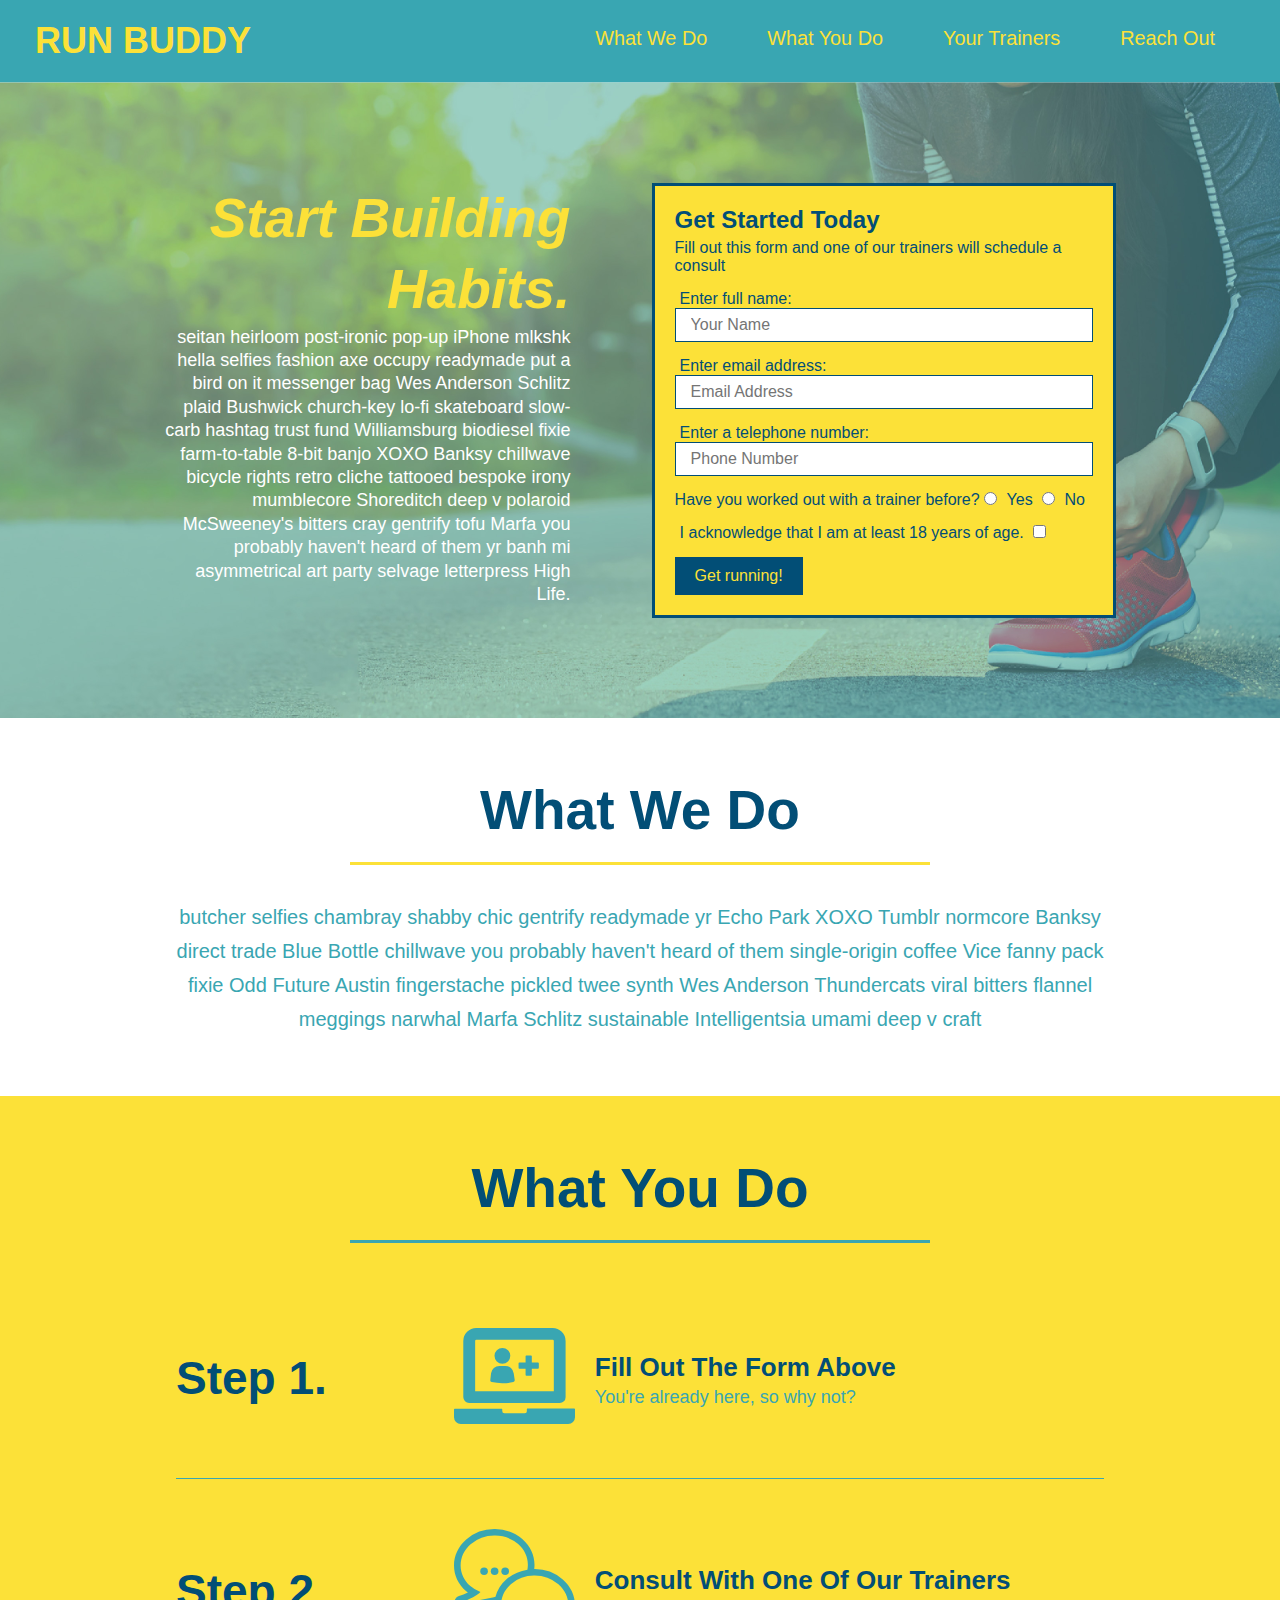
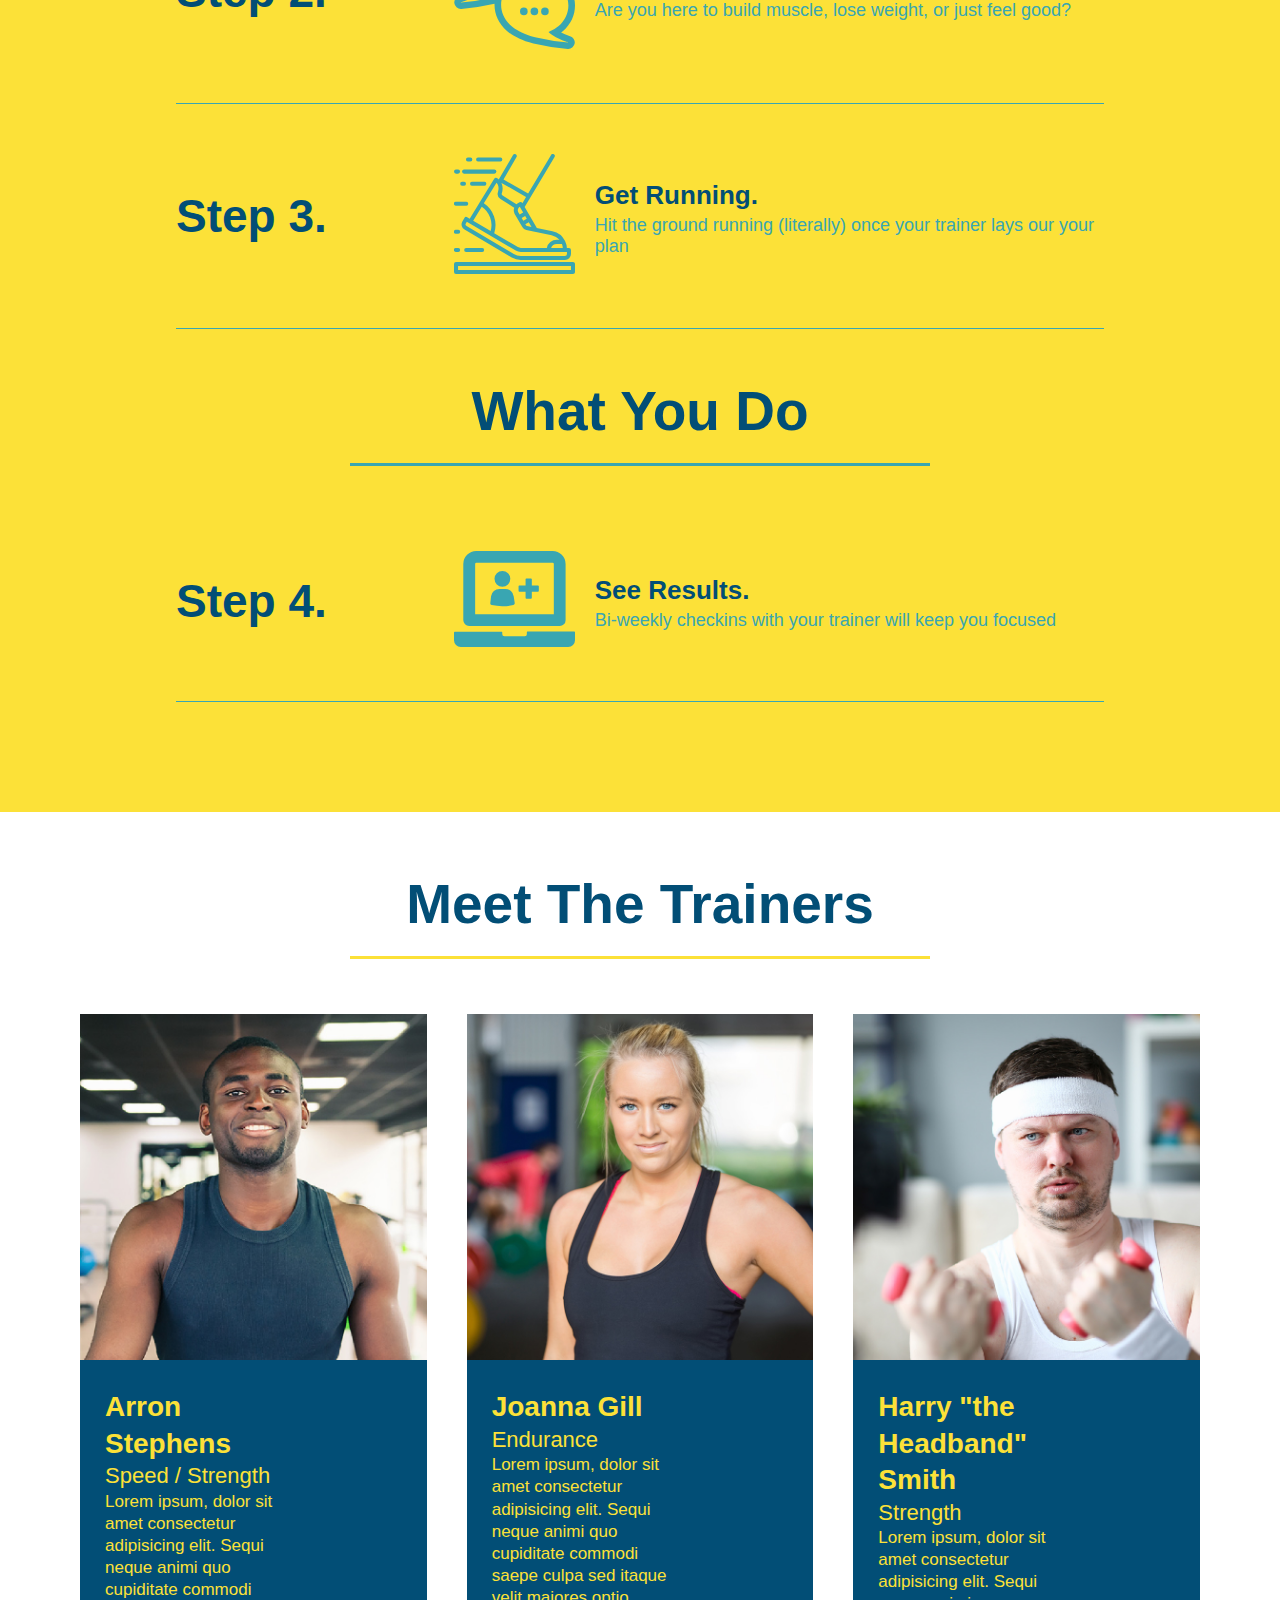
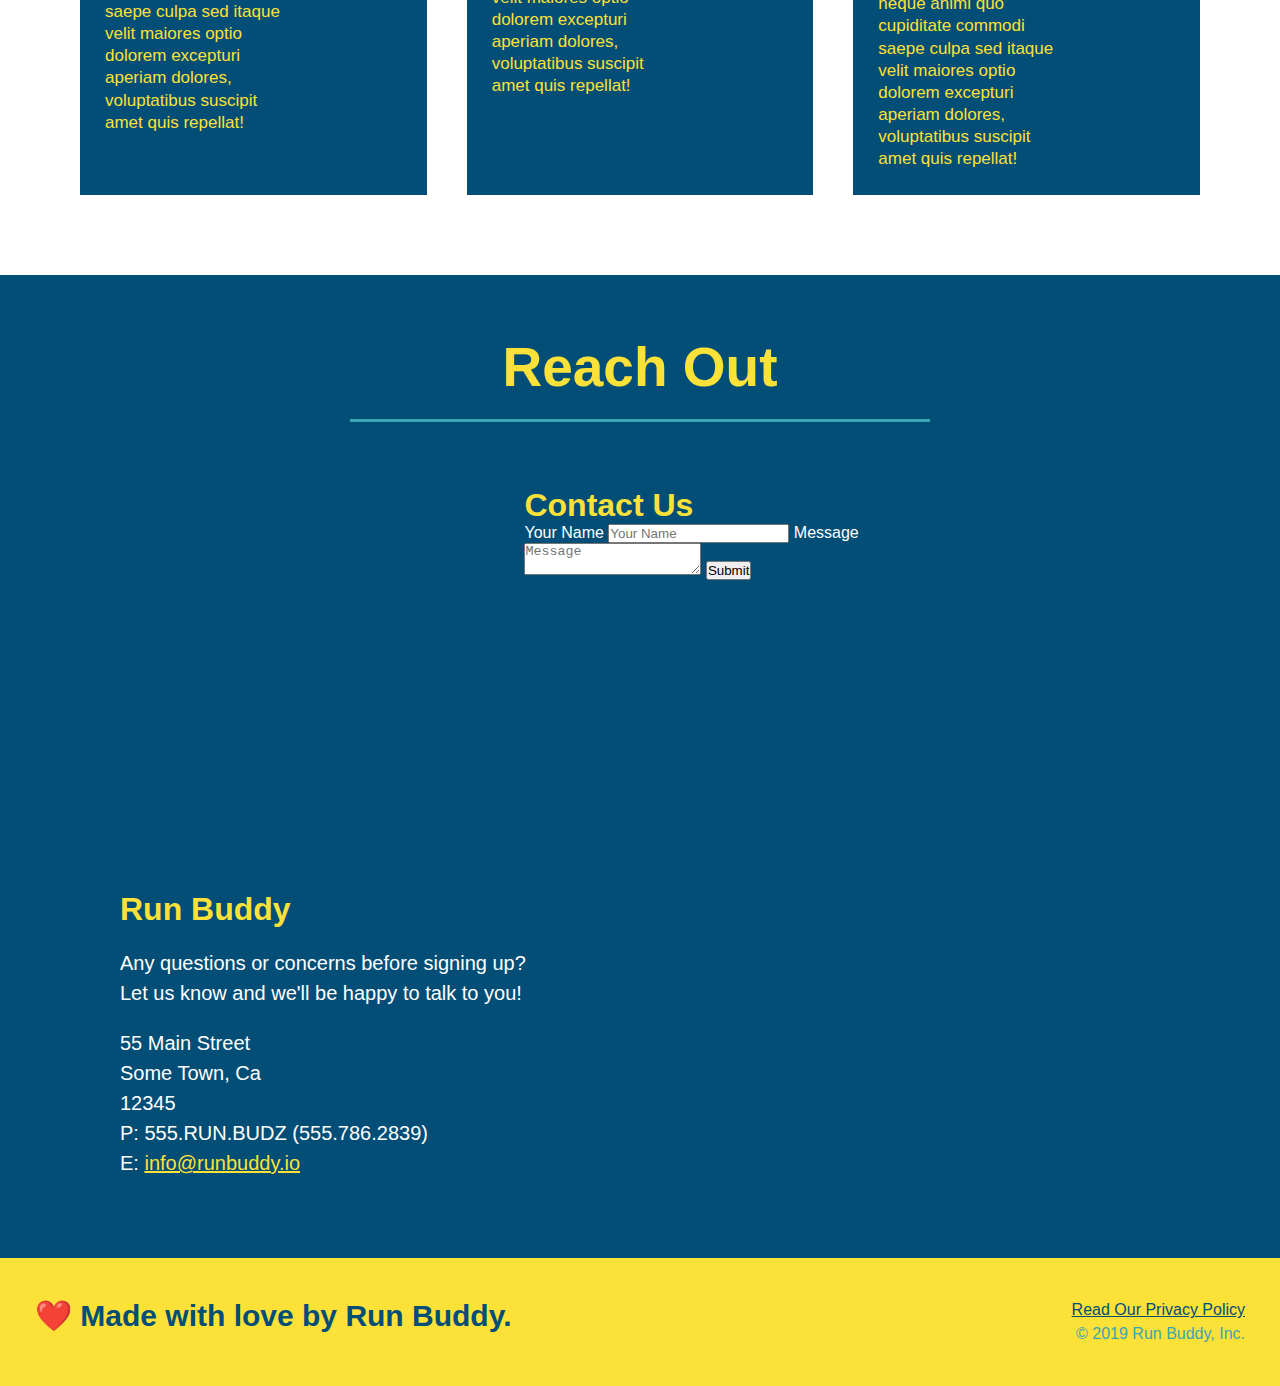
==== commit 6d5d556b: "adding flexbox to the trainers section" ====
--- a/index.html
+++ b/index.html
@@ -141,43 +141,45 @@
         </section>
         
         <!-- "meet the trainers" section -->
-        <section id="your-trainers" class="trainers">
+        <section id="your-trainers">
             <div class="flex-row">
                 <h2 class="section-title primary-border">Meet The Trainers</h2>
             </div>
-            <article class="trainer">
-                <img src="./assets/images/trainer-1.jpg" alt="Arron Stephens in his workout clothes, ready to pump iron" />
-                <div class="trainer-bio text-left">
-                  <h3>Arron Stephens</h3>
-                  <h4>Speed / Strength</h4>
-                  <p>
-                    Lorem ipsum, dolor sit amet consectetur adipisicing elit. Sequi neque animi quo cupiditate commodi saepe culpa sed
-                    itaque velit maiores optio dolorem excepturi aperiam dolores, voluptatibus suscipit amet quis repellat!
-                  </p>
-                </div>
-            </article>
-            <article class="trainer">
-                <div class="trainer-bio text-right">
-                  <h3>Joanna Gill</h3>
-                  <h4>Endurance</h4>
-                  <p>
-                    Lorem ipsum, dolor sit amet consectetur adipisicing elit. Sequi neque animi quo cupiditate commodi saepe culpa sed
-                    itaque velit maiores optio dolorem excepturi aperiam dolores, voluptatibus suscipit amet quis repellat!
-                  </p>
-                </div>
-                <img src="./assets/images/trainer-2.jpg" alt="Joanna Gill cooling off after a workout" />
-            </article>
-            <article class="trainer">
-                <img src="./assets/images/trainer-3.jpg" alt="Harry Smith wearing a headband and lifting comically small pink weights" />
-                <div class="trainer-bio text-left">
-                  <h3>Harry "the Headband" Smith</h3>
-                  <h4>Strength</h4>
-                  <p>
-                    Lorem ipsum, dolor sit amet consectetur adipisicing elit. Sequi neque animi quo cupiditate commodi saepe culpa sed
-                    itaque velit maiores optio dolorem excepturi aperiam dolores, voluptatibus suscipit amet quis repellat!
-                  </p>
-                </div>
-            </article>
+            <div class="trainers">
+                <article class="trainer">
+                    <img src="./assets/images/trainer-1.jpg" alt="Arron Stephens in his workout clothes, ready to pump iron" />
+                    <div class="trainer-bio">
+                    <h3>Arron Stephens</h3>
+                    <h4>Speed / Strength</h4>
+                    <p>
+                        Lorem ipsum, dolor sit amet consectetur adipisicing elit. Sequi neque animi quo cupiditate commodi saepe culpa sed
+                        itaque velit maiores optio dolorem excepturi aperiam dolores, voluptatibus suscipit amet quis repellat!
+                    </p>
+                    </div>
+                </article>
+                <article class="trainer">
+                    <img src="./assets/images/trainer-2.jpg" alt="Joanna Gill cooling off after a workout" />
+                    <div class="trainer-bio">
+                    <h3>Joanna Gill</h3>
+                    <h4>Endurance</h4>
+                    <p>
+                        Lorem ipsum, dolor sit amet consectetur adipisicing elit. Sequi neque animi quo cupiditate commodi saepe culpa sed
+                        itaque velit maiores optio dolorem excepturi aperiam dolores, voluptatibus suscipit amet quis repellat!
+                    </p>
+                    </div>
+                </article>
+                <article class="trainer">
+                    <img src="./assets/images/trainer-3.jpg" alt="Harry Smith wearing a headband and lifting comically small pink weights" />
+                    <div class="trainer-bio">
+                    <h3>Harry "the Headband" Smith</h3>
+                    <h4>Strength</h4>
+                    <p>
+                        Lorem ipsum, dolor sit amet consectetur adipisicing elit. Sequi neque animi quo cupiditate commodi saepe culpa sed
+                        itaque velit maiores optio dolorem excepturi aperiam dolores, voluptatibus suscipit amet quis repellat!
+                    </p>
+                    </div>
+                </article>
+            </div>
         </section>
         
         <!-- "reach out" section -->
--- a/assets/css/style.css
+++ b/assets/css/style.css
@@ -209,42 +209,41 @@
 }
 /*Styling for 'Meet the trainers' section*/
 .trainers {
-
+    width: 100%;
+    margin: 0 auto;
+    display: flex;
+    flex-wrap: wrap;
+    justify-content: space-around;
 }
 
 .trainer {
-    width: 900px;
-    margin: 0 auto 30px auto;
+    margin: 20px;
     background: #024e76;
     color: #fce138;
-    overflow: auto;
+    flex: 1;
 }
 
 .trainer img {
-    width: 35%;
-    float: left;
+    width: 100%;
 }
   
 .trainer-bio {
-    padding: 35px;
-    float: left;
+    padding: 25px;
     width: 65%;
+    line-height: 1.3;
 }
 
 .trainer-bio h3 {
-    font-size: 32px;
-    margin-bottom: 8px;
+    font-size: 28px;
 }
   
 .trainer-bio h4 {
     font-weight: lighter;
-    font-size: 26px;
-    margin-bottom: 25px;
+    font-size: 22px;
 }
   
 .trainer-bio p {
     font-size: 17px;
-    line-height: 1.3;
 }
 
 .text-left {
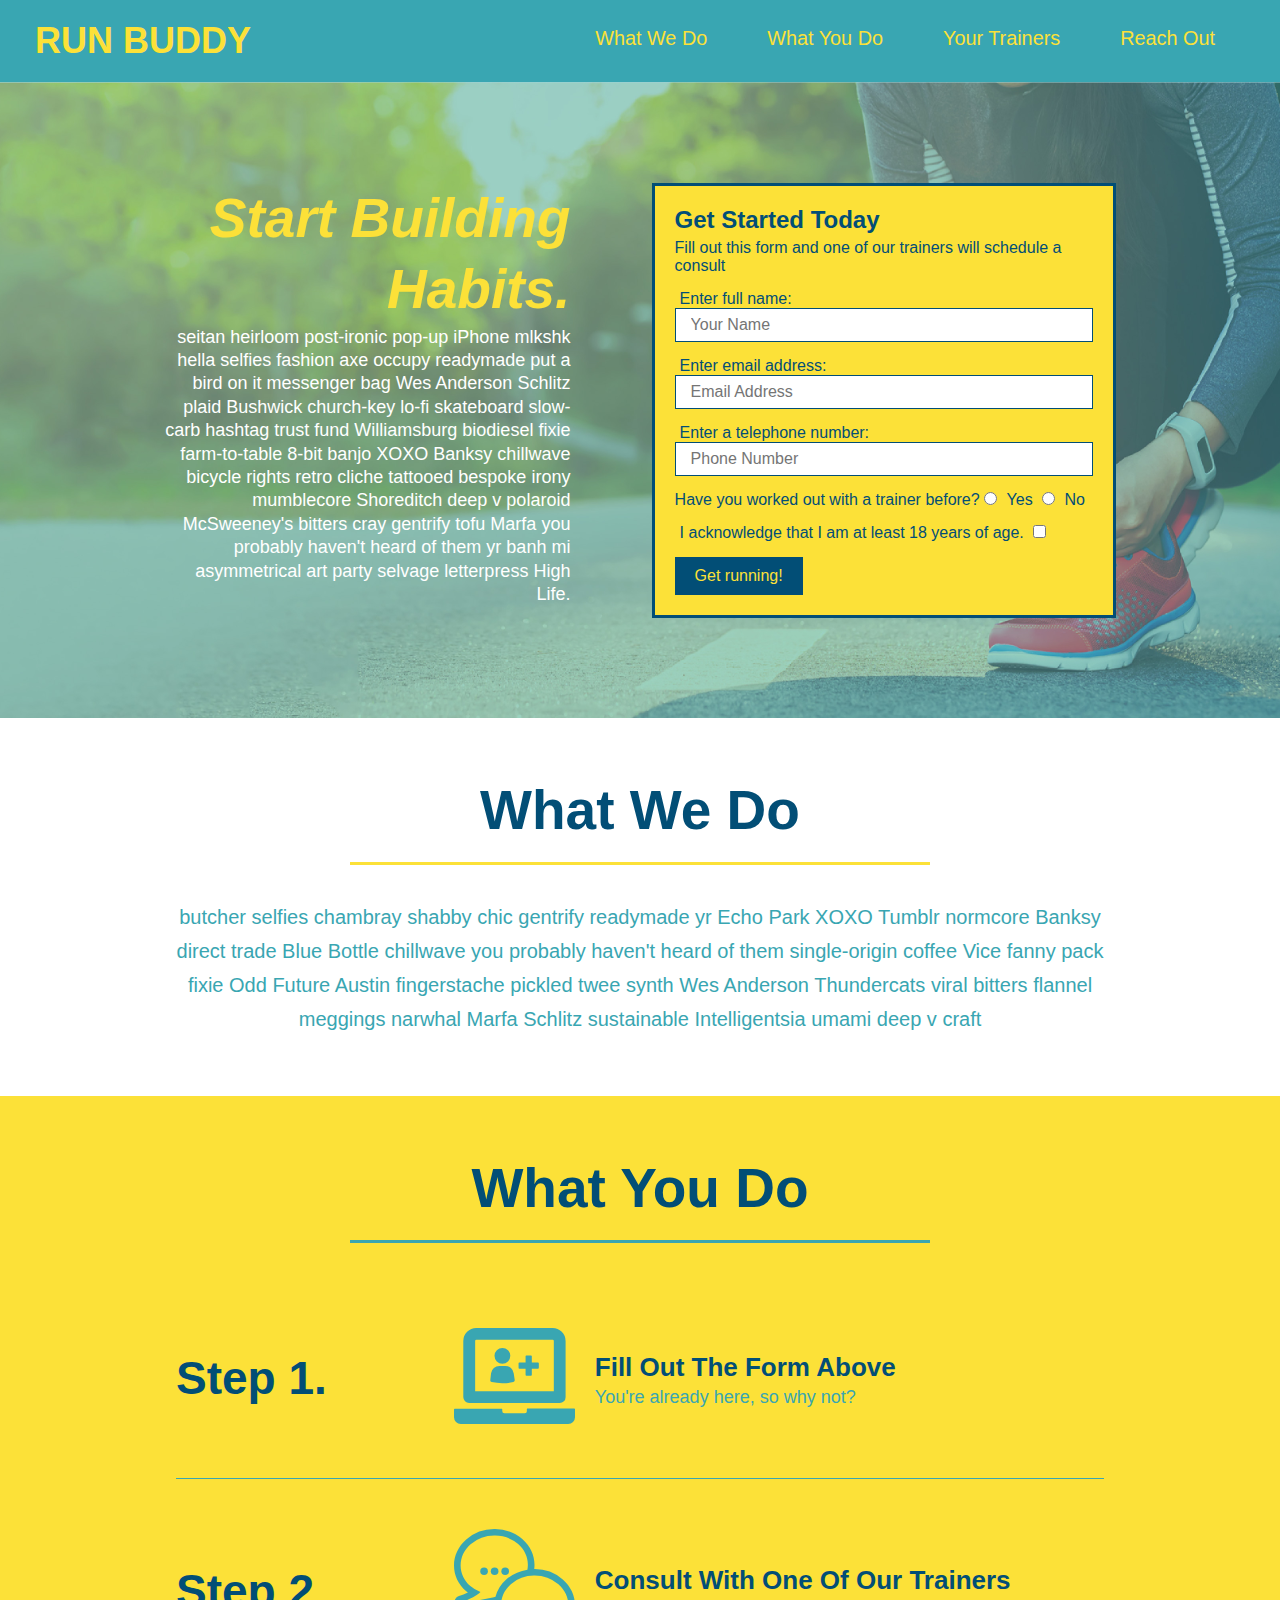
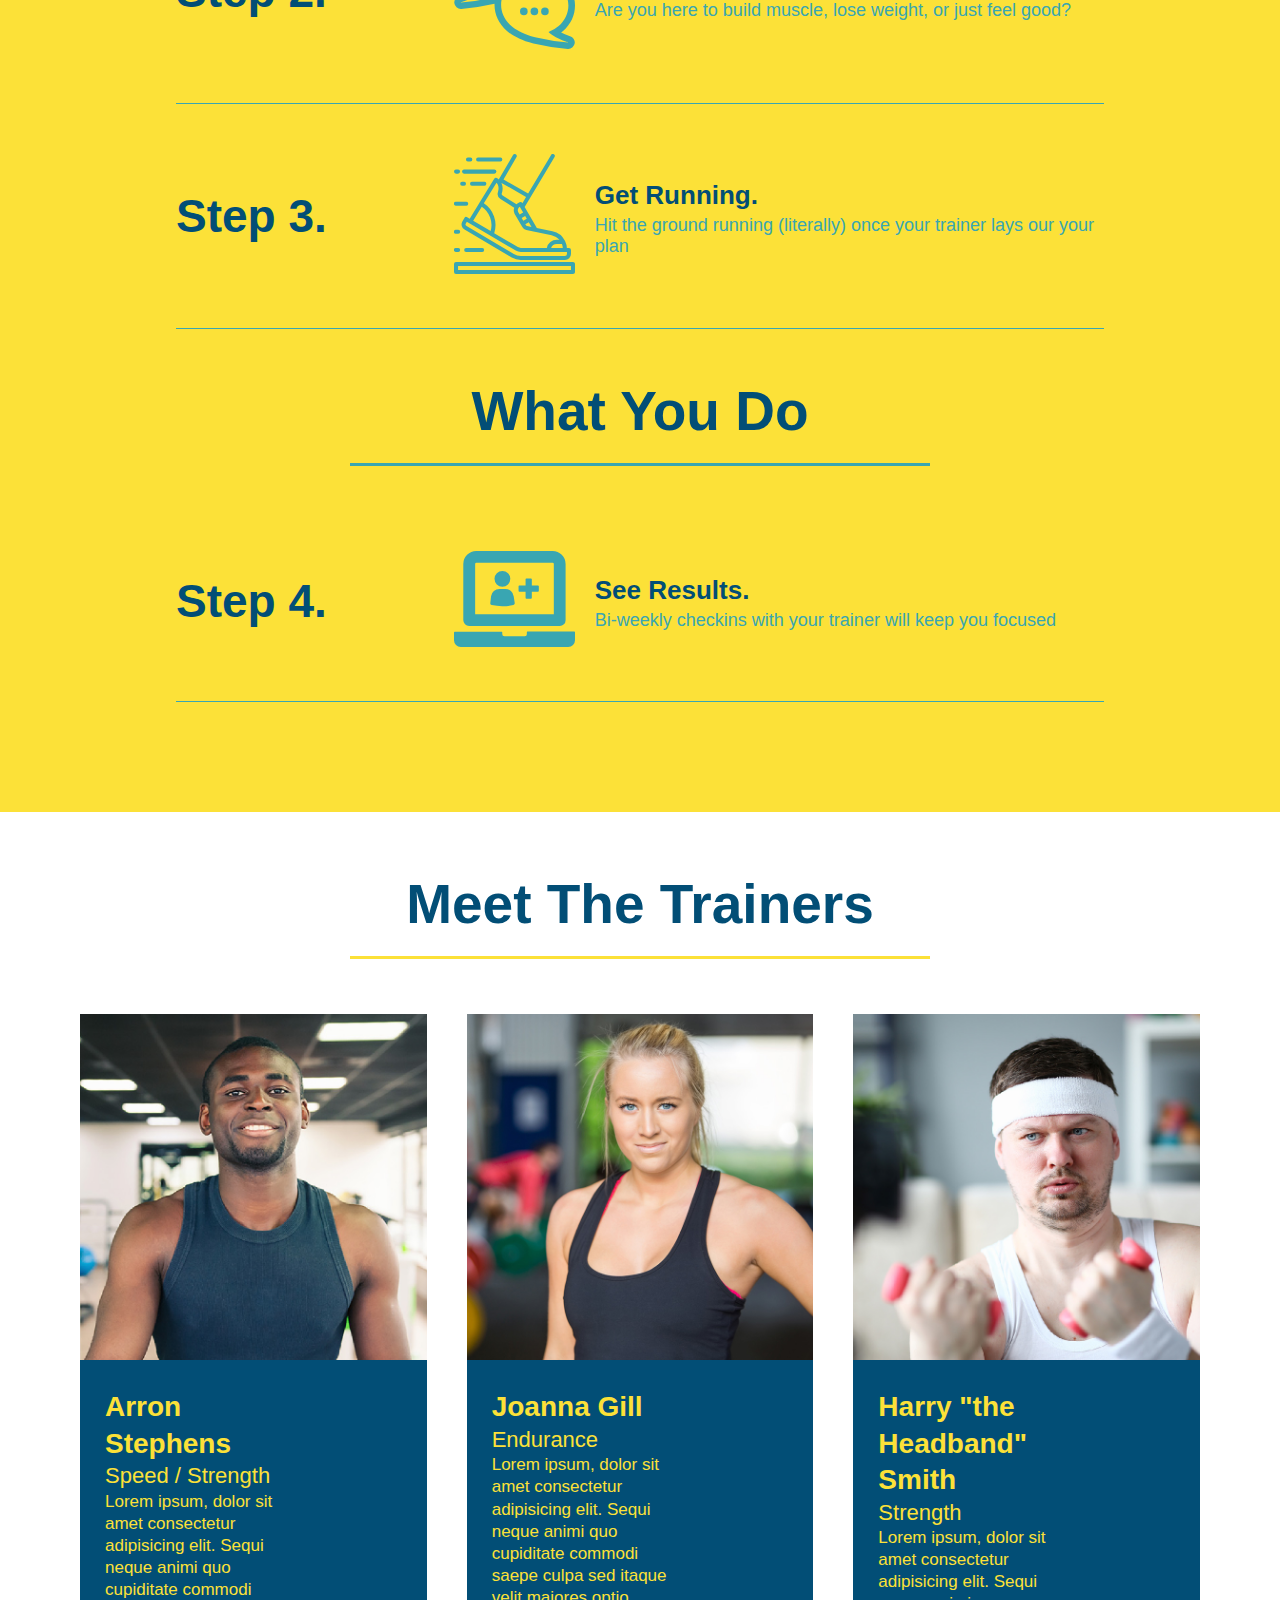
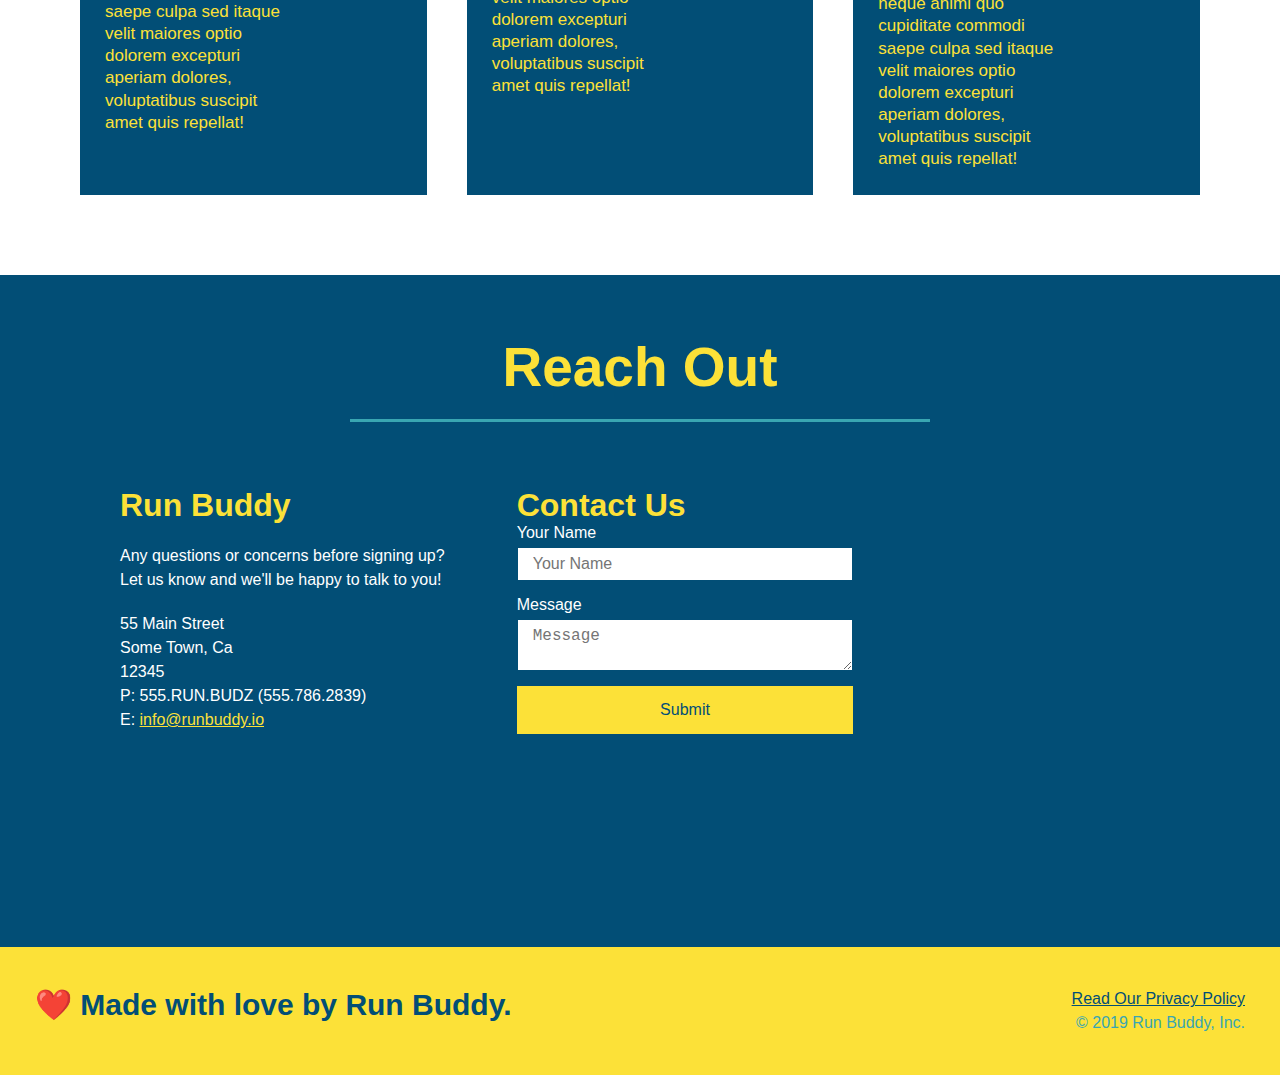
==== commit 3ed39f8b: "adding flexbox to contact-info section" ====
--- a/index.html
+++ b/index.html
@@ -188,14 +188,21 @@
                 <h2 class="section-title secondary-border">Reach Out</h2>
             </div>
             <div class="contact-info">
-                <iframe 
-                    src="https://www.google.com/maps/embed?pb=!1m18!1m12!1m3!1d3147.1079747227936!2d-120.42364418397035!3d37.92790791110593!2m3!1f0!2f0!3f0!3m2!1i1024!2i768!4f13.1!3m3!1m2!1s0x8090c49129b6ac57%3A0xb56c7eb95a2cd8bd!2sMain%20St%2C%20California%2095327!5e0!3m2!1sen!2sus!4v1616426329495!5m2!1sen!2sus" 
-                    width="400" 
-                    height="400" 
-                    style="border:0;" 
-                    allowfullscreen="" 
-                    loading="lazy">
-                </iframe>
+                <div>
+                    <h3>Run Buddy</h3>
+                    <p>
+                    Any questions or concerns before signing up?
+                    <br />
+                    Let us know and we'll be happy to talk to you!
+                    </p>
+                    <address>
+                        55 Main Street <br/>
+                        Some Town, Ca <br/>
+                        12345<br />
+                        P: 555.RUN.BUDZ (555.786.2839)<br/>
+                        E: <a href="mailto:info@runbuddy.io">info@runbuddy.io</a>
+                    </address>
+                </div>
                 <div class="contact-form">
                     <h3>Contact Us</h3>
                     <form>
@@ -208,21 +215,14 @@
                        <button type="submit">Submit</button>
                     </form>
                 </div>
-                <div>
-                    <h3>Run Buddy</h3>
-                    <p>
-                    Any questions or concerns before signing up?
-                    <br />
-                    Let us know and we'll be happy to talk to you!
-                    </p>
-                    <address>
-                        55 Main Street <br/>
-                        Some Town, Ca <br/>
-                        12345<br />
-                        P: 555.RUN.BUDZ (555.786.2839)<br/>
-                        E: <a href="mailto:info@runbuddy.io">info@runbuddy.io</a>
-                    </address>
-                </div>
+                <iframe 
+                    src="https://www.google.com/maps/embed?pb=!1m18!1m12!1m3!1d3147.1079747227936!2d-120.42364418397035!3d37.92790791110593!2m3!1f0!2f0!3f0!3m2!1i1024!2i768!4f13.1!3m3!1m2!1s0x8090c49129b6ac57%3A0xb56c7eb95a2cd8bd!2sMain%20St%2C%20California%2095327!5e0!3m2!1sen!2sus!4v1616426329495!5m2!1sen!2sus" 
+                    width="400" 
+                    height="400" 
+                    style="border:0;" 
+                    allowfullscreen="" 
+                    loading="lazy">
+                </iframe>
             </div>
         </section>
         
--- a/assets/css/style.css
+++ b/assets/css/style.css
@@ -262,6 +262,17 @@
     color: #fce138;
 }
 
+.contact-info {
+    display: flex;
+    justify-content: space-between;
+    flex-wrap: wrap;
+}
+
+.contact-info > * {
+    flex: 1;
+    margin: 15px;
+}
+
 .contact-info iframe {
     width: 400px;
     height: 400px;
@@ -284,8 +295,29 @@
 .contact-info p, .contact-info address {
     margin: 20px 0;
     line-height: 1.5;
-    font-size: 20px;
+    font-size: 16px;
     font-style: normal;
+}
+
+.contact-form input, .contact-form textarea {
+    border: 1px solid #024e76;
+    display: block;
+    padding: 7px 15px;
+    font-size: 16px;
+    color: #024e76;
+    width: 100%;
+    margin-bottom: 15px;
+    margin-top: 5px;
+}
+
+.contact-form button {
+    width: 100%;
+    border: none;
+    background-color: #fce138;
+    color: #024e76;
+    text-align: center;
+    padding: 15px 0;
+    font-size: 16px;
 }
   
 .contact-info a {
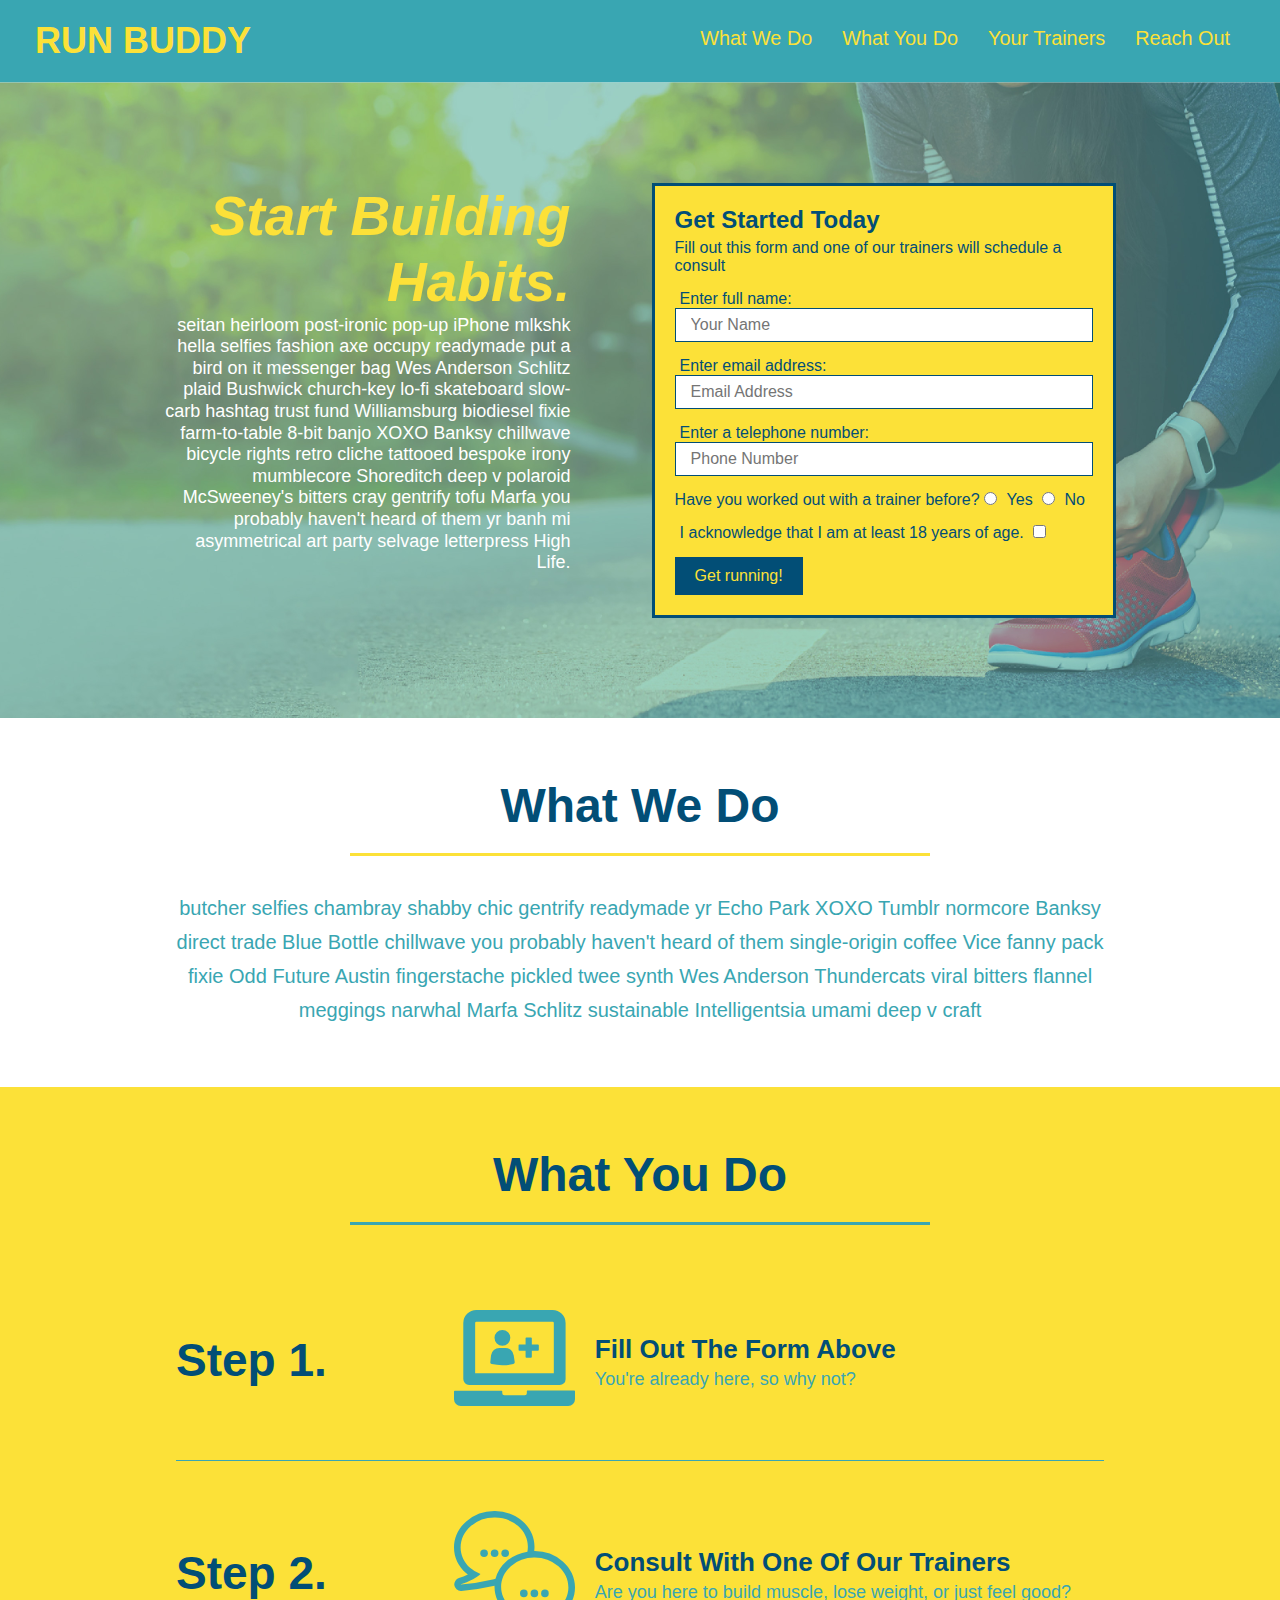
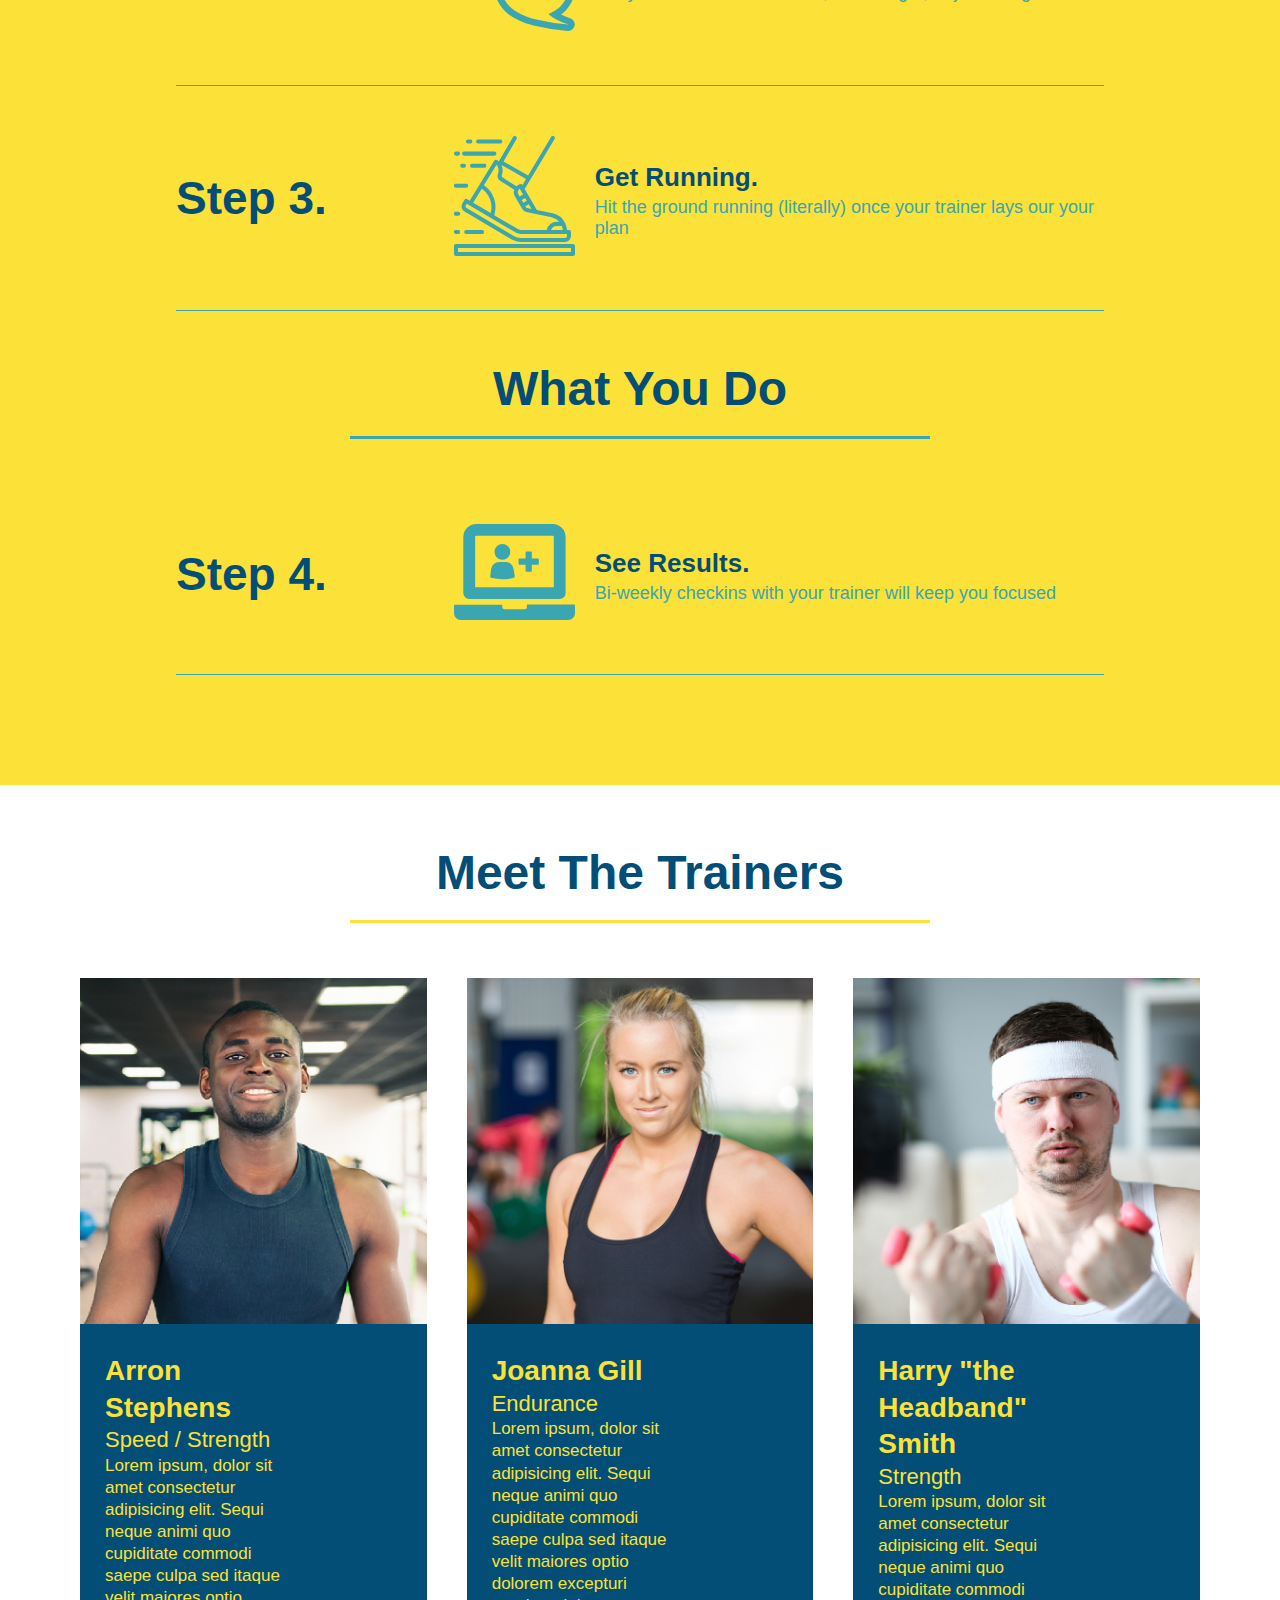
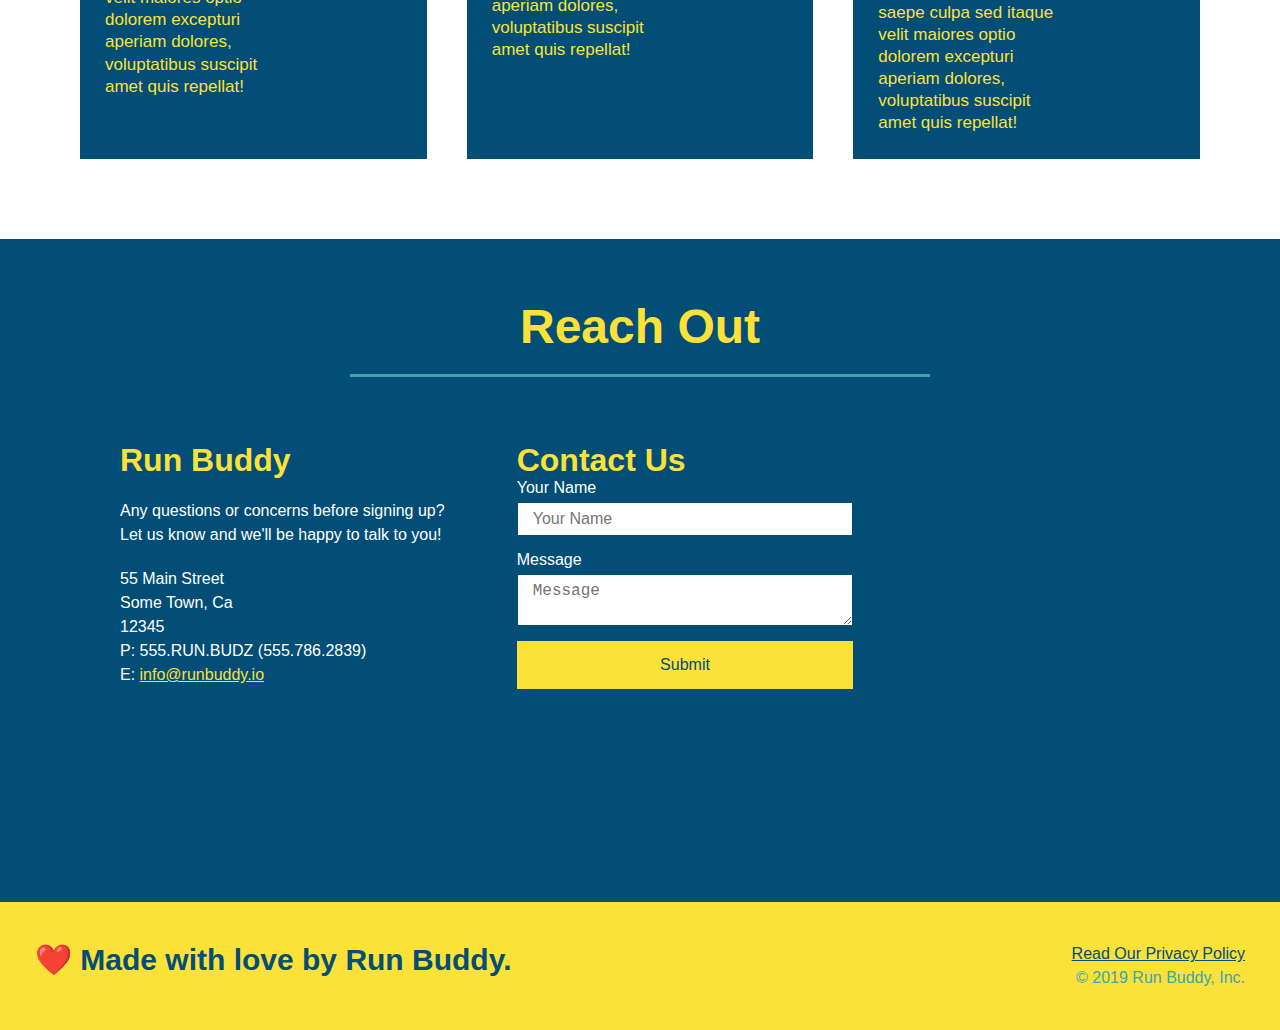
==== commit 4f849283: "adding media queries to style sheet." ====
--- a/index.html
+++ b/index.html
@@ -2,6 +2,7 @@
 <html lang="en">
     <head>
         <meta charset="UTF-8">
+        <meta name="viewport" content="width=device-width, initial-scale=1.0" />
         <link rel="stylesheet" href="./assets/css/style.css" />
         <title>Run Buddy</title>
         
--- a/assets/css/style.css
+++ b/assets/css/style.css
@@ -43,7 +43,7 @@
 }
 
 header nav ul li a {
-    margin: 0 30px;
+    padding: 10px 15px;
     font-weight: lighter;
     font-size: 1.55vw;
 }
@@ -68,6 +68,7 @@
     display: flex;
     justify-content: center;
     flex-wrap: wrap;
+    align-items: flex-start;
 }
 
 .hero-cta {
@@ -76,7 +77,7 @@
     margin: 3.5%;
     color: #fff;
     font-size: 18px;
-    line-height: 1.3;
+    line-height: 1.2;
   }
 
   .hero-cta h2 {
@@ -191,7 +192,7 @@
 
 /*Title styling for 'What we do' 'What you do' 'Meet the trainers' and 'Contact us'*/
 .section-title {
-    font-size: 55px;
+    font-size: 48px;
     color: #024e76;
     border-bottom: 3px solid;
     padding-bottom: 20px;
@@ -350,4 +351,28 @@
 
 .flex-row {
     display: flex;
-}+}
+
+/* MEDIA QUERY FOR SMALLER DESKTOP SCREENS AND SMALLER */
+@media screen and (max-width: 980px) {
+    header h1 a {
+      /* this will be applied on any screen smaller than 980px */
+      
+    }
+  }
+  
+  /* MEDIA QUERY FOR TABLETS AND SMALLER */
+  @media screen and (max-width: 768px) {
+    header h1 {
+      /* this will be applied on any screen between 768px and 575px */
+     
+    }
+  }
+  
+  /* MEDIA QUERY FOR MOBILE PHONES AND SMALLER */
+  @media screen and (max-width: 575px) {
+    header h1 {
+      /* this will be applied on any screen smaller than 575px */
+      
+    }
+  }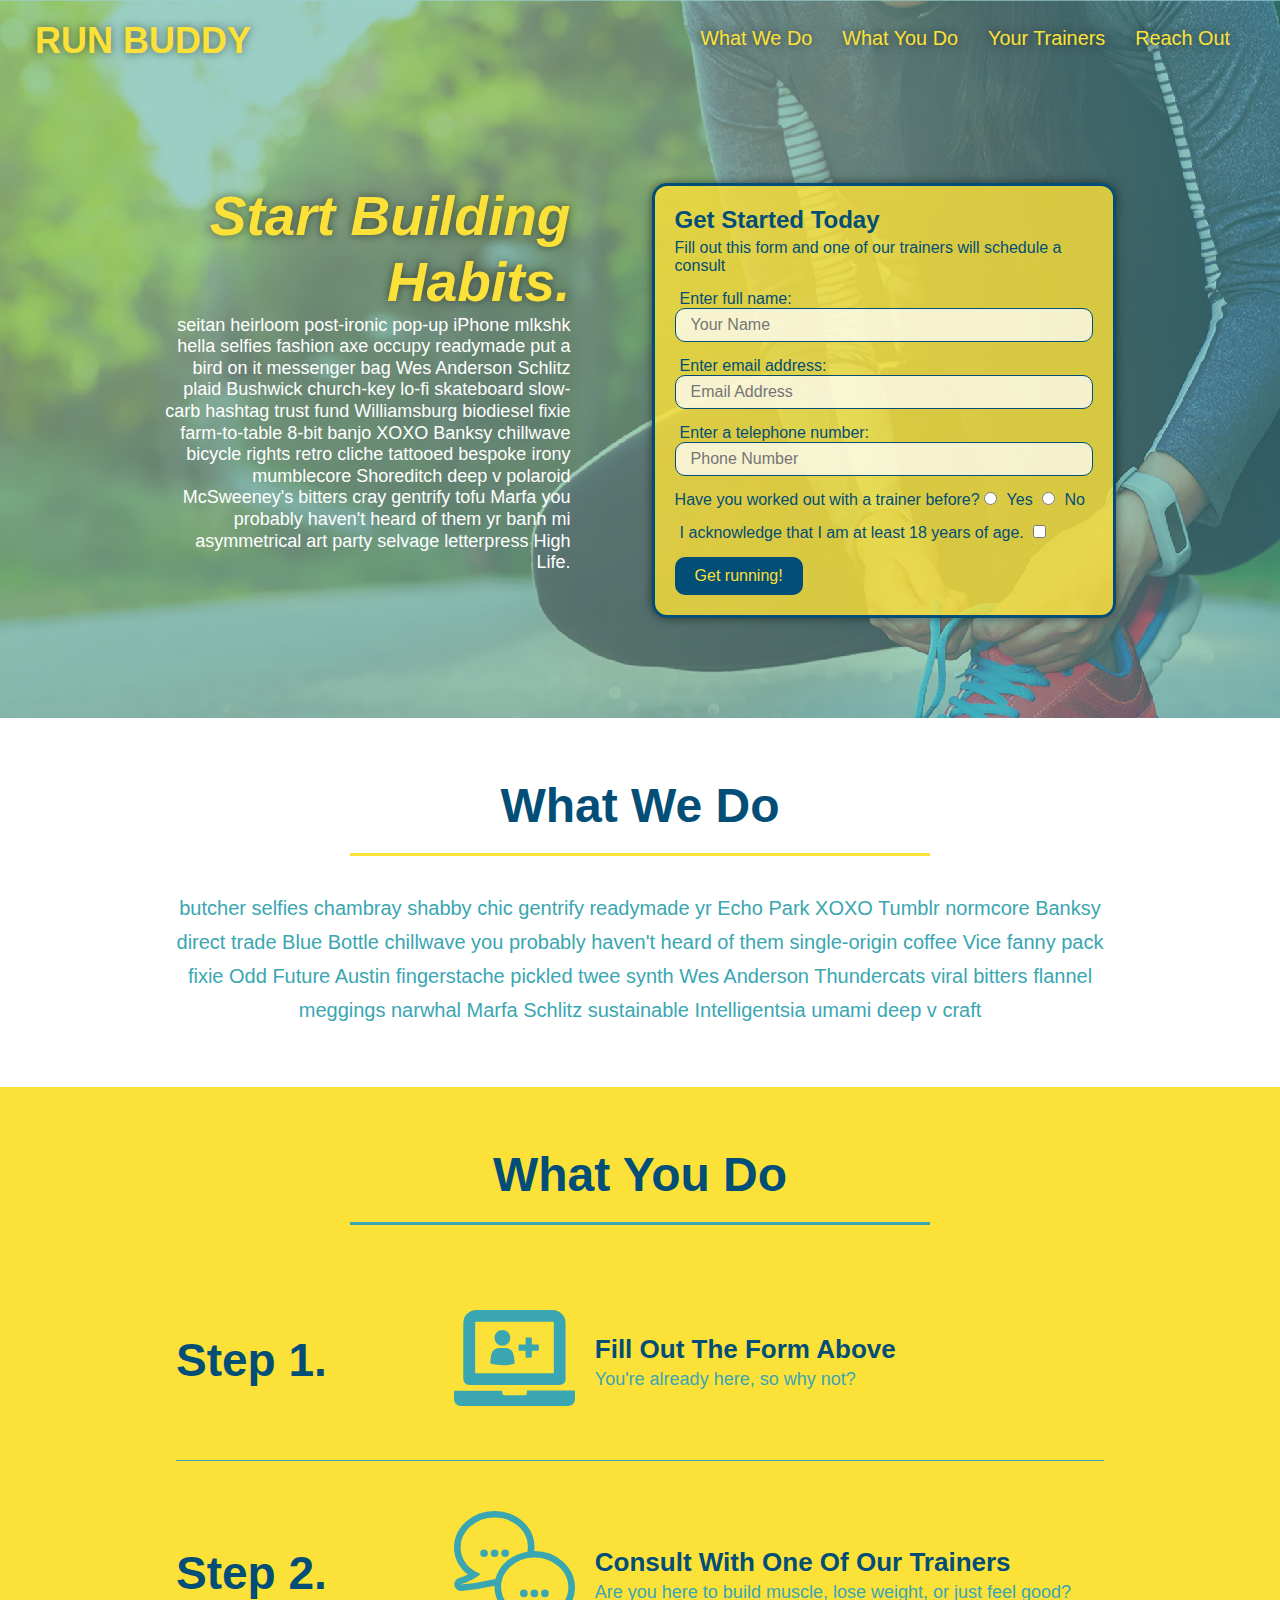
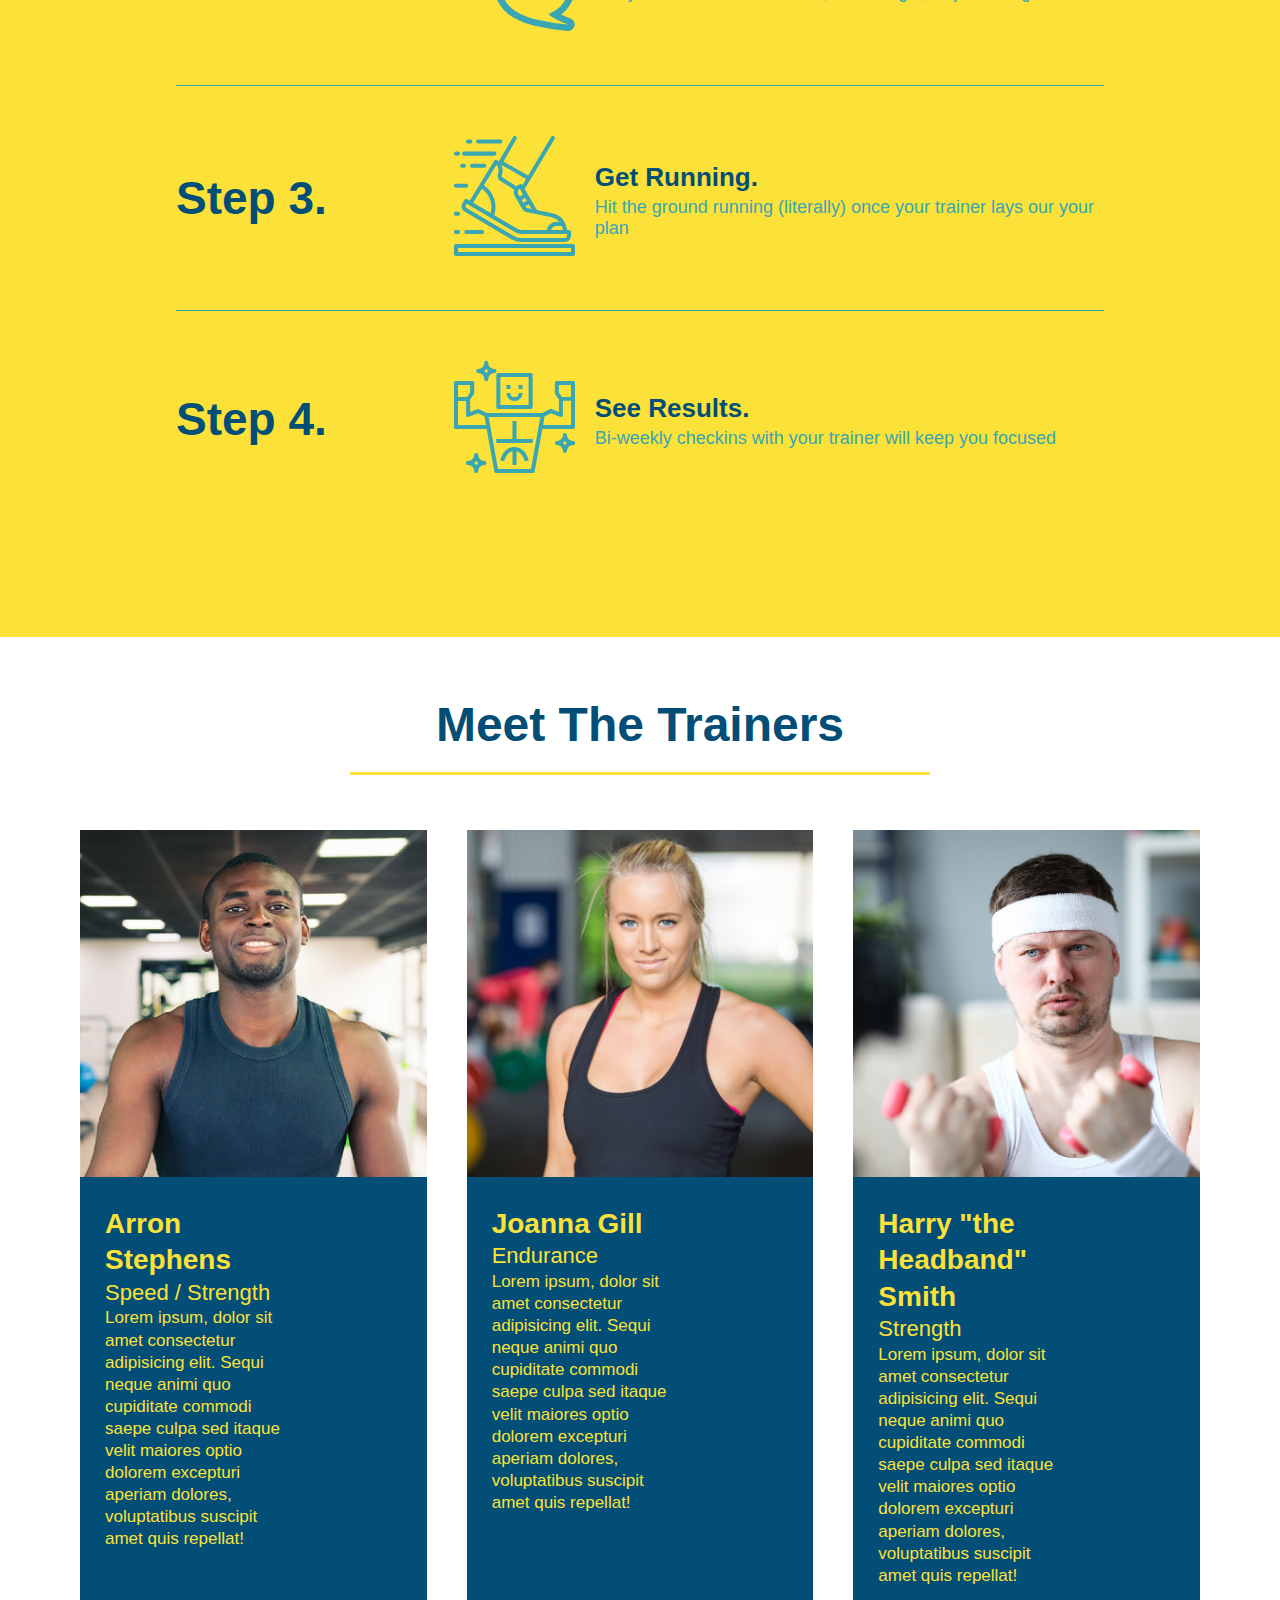
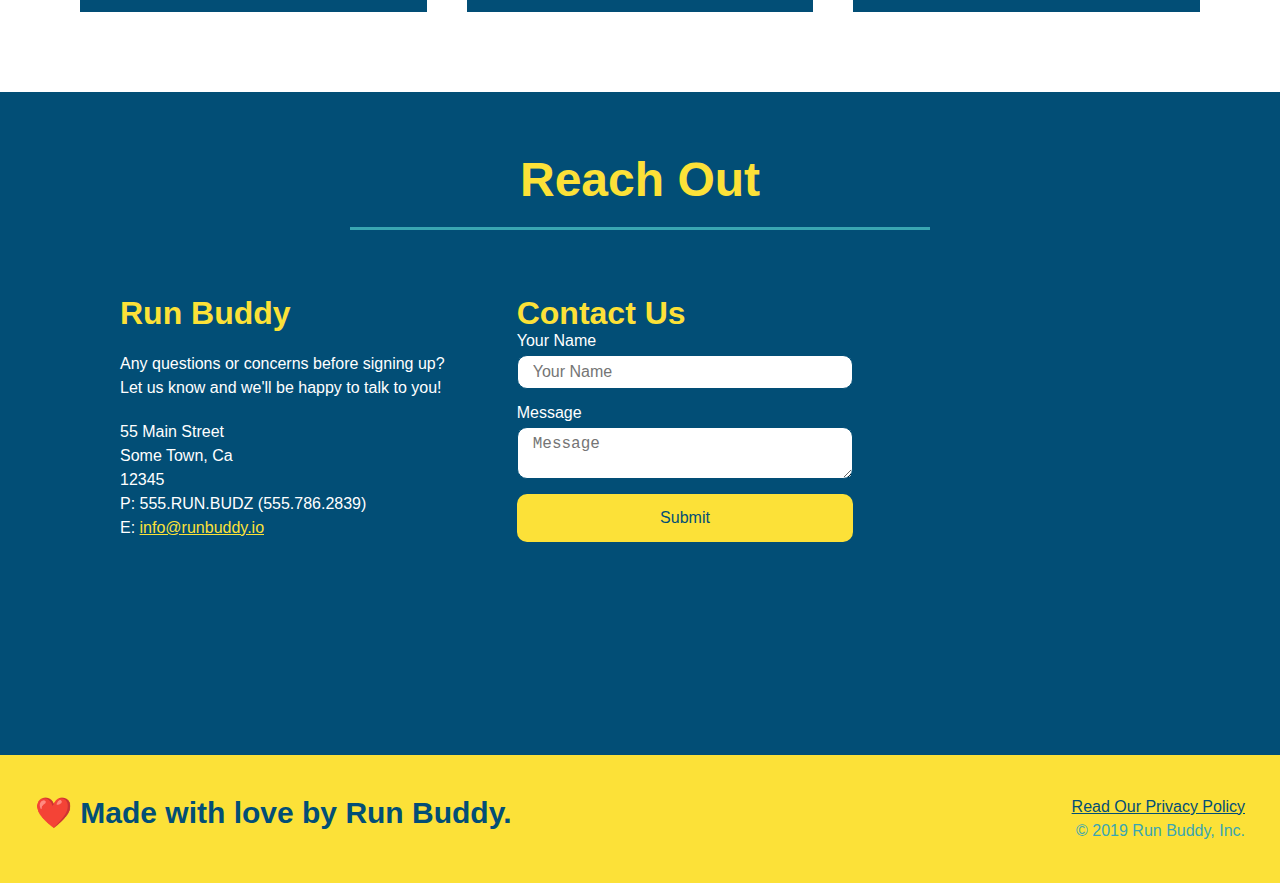
==== commit 5f575354: "adding styling using pseudo classes" ====
--- a/index.html
+++ b/index.html
@@ -124,14 +124,11 @@
                     </div>
                 </div>
             </div>
-            <div class="flex-row">
-                <h2 class="section-title secondary-border">What You Do</h2>
-            </div>
             <div class="step">
                 <h3>Step 4.</h3>
                 <div class="step-info">
                     <div class="step-img">
-                        <img src="./assets/images/step-1.svg" alt="" />
+                        <img src="./assets/images/step-4.svg" alt="" />
                     </div>
                     <div class="step-text">
                         <h4>See Results.</h4>
--- a/assets/css/style.css
+++ b/assets/css/style.css
@@ -16,6 +16,14 @@
     display: flex;
     justify-content: space-between;
     flex-wrap: wrap;
+    position: -webkit-sticky;
+    position: sticky;
+    top: 0;
+    background-image: url("../images/hero-bg.jpg");
+    background-size: cover;
+    background-position: center;
+    background-attachment: fixed;
+    background-position: 80%;
 }
 
 header h1 {
@@ -23,6 +31,7 @@
     margin: 0;
     font-size: 36px;
     color: #fce138;
+    text-shadow: 0 0 10px rgba(0, 0, 0, 0.5);
 }
   
 header a {
@@ -46,15 +55,16 @@
     padding: 10px 15px;
     font-weight: lighter;
     font-size: 1.55vw;
-}
-
-header h1 {
-    font-weight: bold;
-    font-size: 36px;
-    color: #fce138;
-    margin: 0;
-    display: inline;
-}
+    text-shadow: 0 0 10px rgba(0, 0, 0, 0.5);
+}
+
+header nav ul li a:hover {
+    background: #fce138;
+    color: #024e76;
+    border-radius: 15px;
+    text-shadow: none;
+}
+
 /*Default padding for section tags*/
 section {
     padding: 60px;
@@ -69,6 +79,8 @@
     justify-content: center;
     flex-wrap: wrap;
     align-items: flex-start;
+    background-attachment: fixed;
+    background-position: 80%;
 }
 
 .hero-cta {
@@ -80,21 +92,24 @@
     line-height: 1.2;
   }
 
-  .hero-cta h2 {
+.hero-cta h2 {
       font-style: italic;
       font-size: 55px;
       color: #fce138;
-  }
+      text-shadow: 0 0 10px rgba(0, 0, 0, 0.5);
+}
 
 .hero-form {
     border: solid 3px #024e76;
-    background-color: #fce138;
+    background-color: rgba(252, 225, 56, 0.8);
     padding: 20px;
     color: #024e76;
     bottom: 120px;
     right: 140px;
     width: 40%;
     margin: 3.5%;
+    box-shadow: 0 0 10px rgba(0, 0, 0, 0.5);
+    border-radius: 15px;
 }
 
 .hero-form h3 {
@@ -116,6 +131,11 @@
     border: none;
     padding: 10px 20px;
     font-size: 16px;
+    border-radius: 10px;
+}
+
+.hero-form button:hover {
+    background-color: #39a6b2;  
 }
 
 .form-input {
@@ -126,7 +146,15 @@
     color: #024e76;
     width: 100%;
     margin-bottom: 15px;
-}
+    border-radius: 10px;
+    background-color: rgba(255,255,255, 0.75);
+}
+
+.form-input:focus {
+    background-color: rgba(255,255,255, 1);
+    outline: none;
+}
+
 /*Styling for 'What we do' section*/
 
 .intro p {
@@ -146,12 +174,15 @@
     margin: 50px auto;
     padding-bottom: 50px;
     width: 80%;
-    border-bottom: 1px solid #39a6b2;
     display: flex;
     flex-wrap: wrap;
     align-items: center;
     justify-content: space-between;
-  }
+}
+
+.step:not(:last-child) {
+    border-bottom: 1px solid #39a6b2;
+}
   
 .step h3 {
     color: #024e76;
@@ -309,6 +340,7 @@
     width: 100%;
     margin-bottom: 15px;
     margin-top: 5px;
+    border-radius: 10px;
 }
 
 .contact-form button {
@@ -319,7 +351,13 @@
     text-align: center;
     padding: 15px 0;
     font-size: 16px;
-}
+    border-radius: 10px;
+}
+
+.contact-form button:hover {
+    color: #fce138;
+    background: #39a6b2;
+  }
   
 .contact-info a {
     color: #fce138;
@@ -354,25 +392,116 @@
 }
 
 /* MEDIA QUERY FOR SMALLER DESKTOP SCREENS AND SMALLER */
+
+/* this will be applied on any screen smaller than 980px */
 @media screen and (max-width: 980px) {
-    header h1 a {
-      /* this will be applied on any screen smaller than 980px */
+    header {
+      padding-bottom: 0;
+      justify-content: center;
+      position: relative;
+    }
+  
+    header h1 {
+      width: 100%;
+      text-align: center;
+    }
+  
+    header nav ul {
+      margin-top: 20px;
+      width: 100%;
+      justify-content: center;
+    }
+  
+    header nav ul li a {
+      font-size: 20px;
+    }
+
+    .hero-cta, .hero-form {
+        width: 100%;
+    }
       
-    }
-  }
+    .hero-cta {
+        text-align: center;
+    }
+
+    .section-title {
+        width: 80%;
+    }
+      
+    .trainer {
+        flex: 0 70%;
+    }
+  
+    footer h2, footer div {
+      text-align: center;
+      width: 100%;
+    }
+
+    .contact-info iframe{
+        flex: 1 100%;
+    }
+}
   
   /* MEDIA QUERY FOR TABLETS AND SMALLER */
   @media screen and (max-width: 768px) {
-    header h1 {
-      /* this will be applied on any screen between 768px and 575px */
-     
+    /* this will be applied on any screen between 768px and 575px */
+    section {
+        padding: 30px 15px;
+    }
+    .step h3 {
+        flex: 1 100%;
+        text-align: center;
+    }
+    
+    .step-info {
+        flex: 2 100%;
+        text-align: center;
+        justify-content: center;
+    }
+    
+    .step-img {
+        flex: 0 32%;
+        margin-right: 0;
+        margin-top: 15px;
+        margin-bottom: 15px;
+    }
+    
+    .step-text {
+        flex: 100%;  
     }
   }
   
   /* MEDIA QUERY FOR MOBILE PHONES AND SMALLER */
   @media screen and (max-width: 575px) {
-    header h1 {
       /* this will be applied on any screen smaller than 575px */
-      
+    section {
+        padding: 30px 15px;
+    }
+    .hero-form button {
+        width: 100%;
+    }
+    
+    .section-title {
+        width: 95%;
+    }
+    
+    .intro p {
+        width: 100%;
+    }
+    
+    .trainer {
+        flex: 0 100%;
+    }
+    
+    .contact-info {
+        text-align: center;
+    }
+    
+    .contact-info > * {
+        flex: 0 100%;
+    }
+
+    .contact-form {
+        order: 3;
     }
   }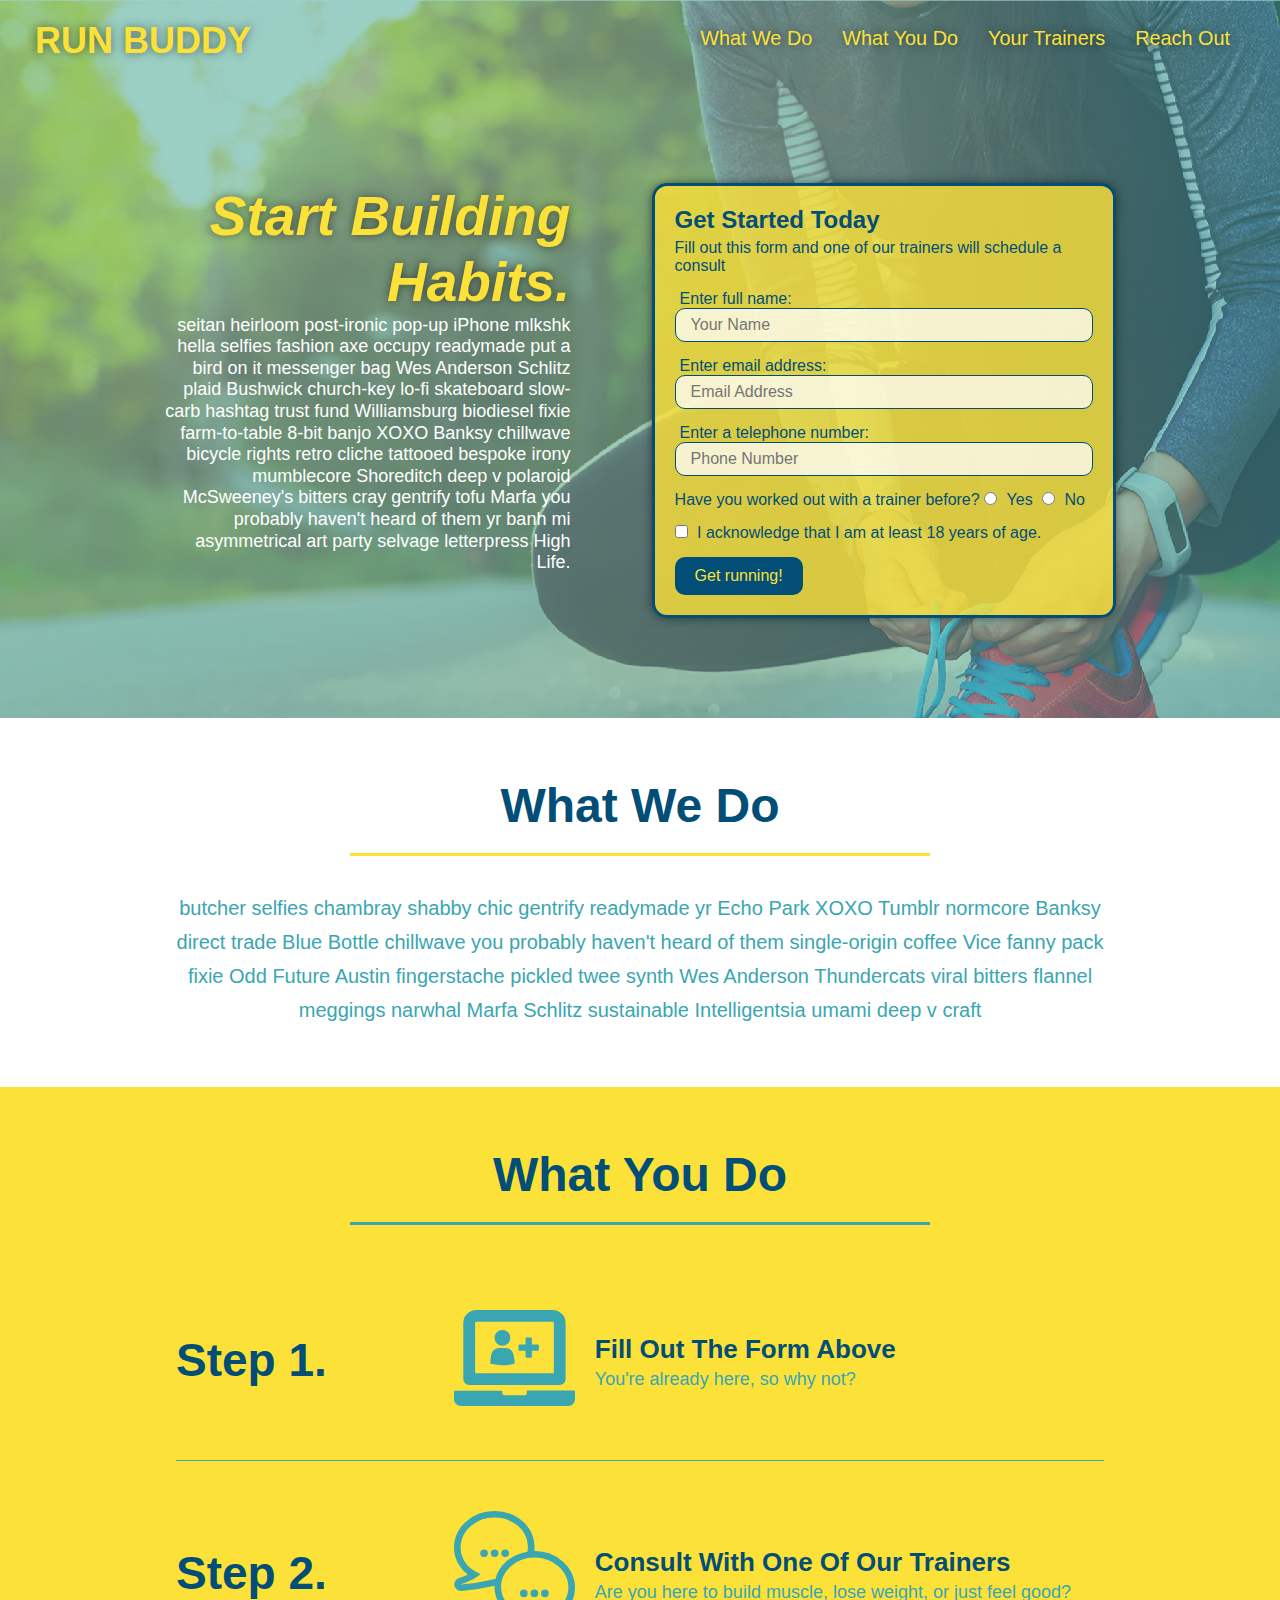
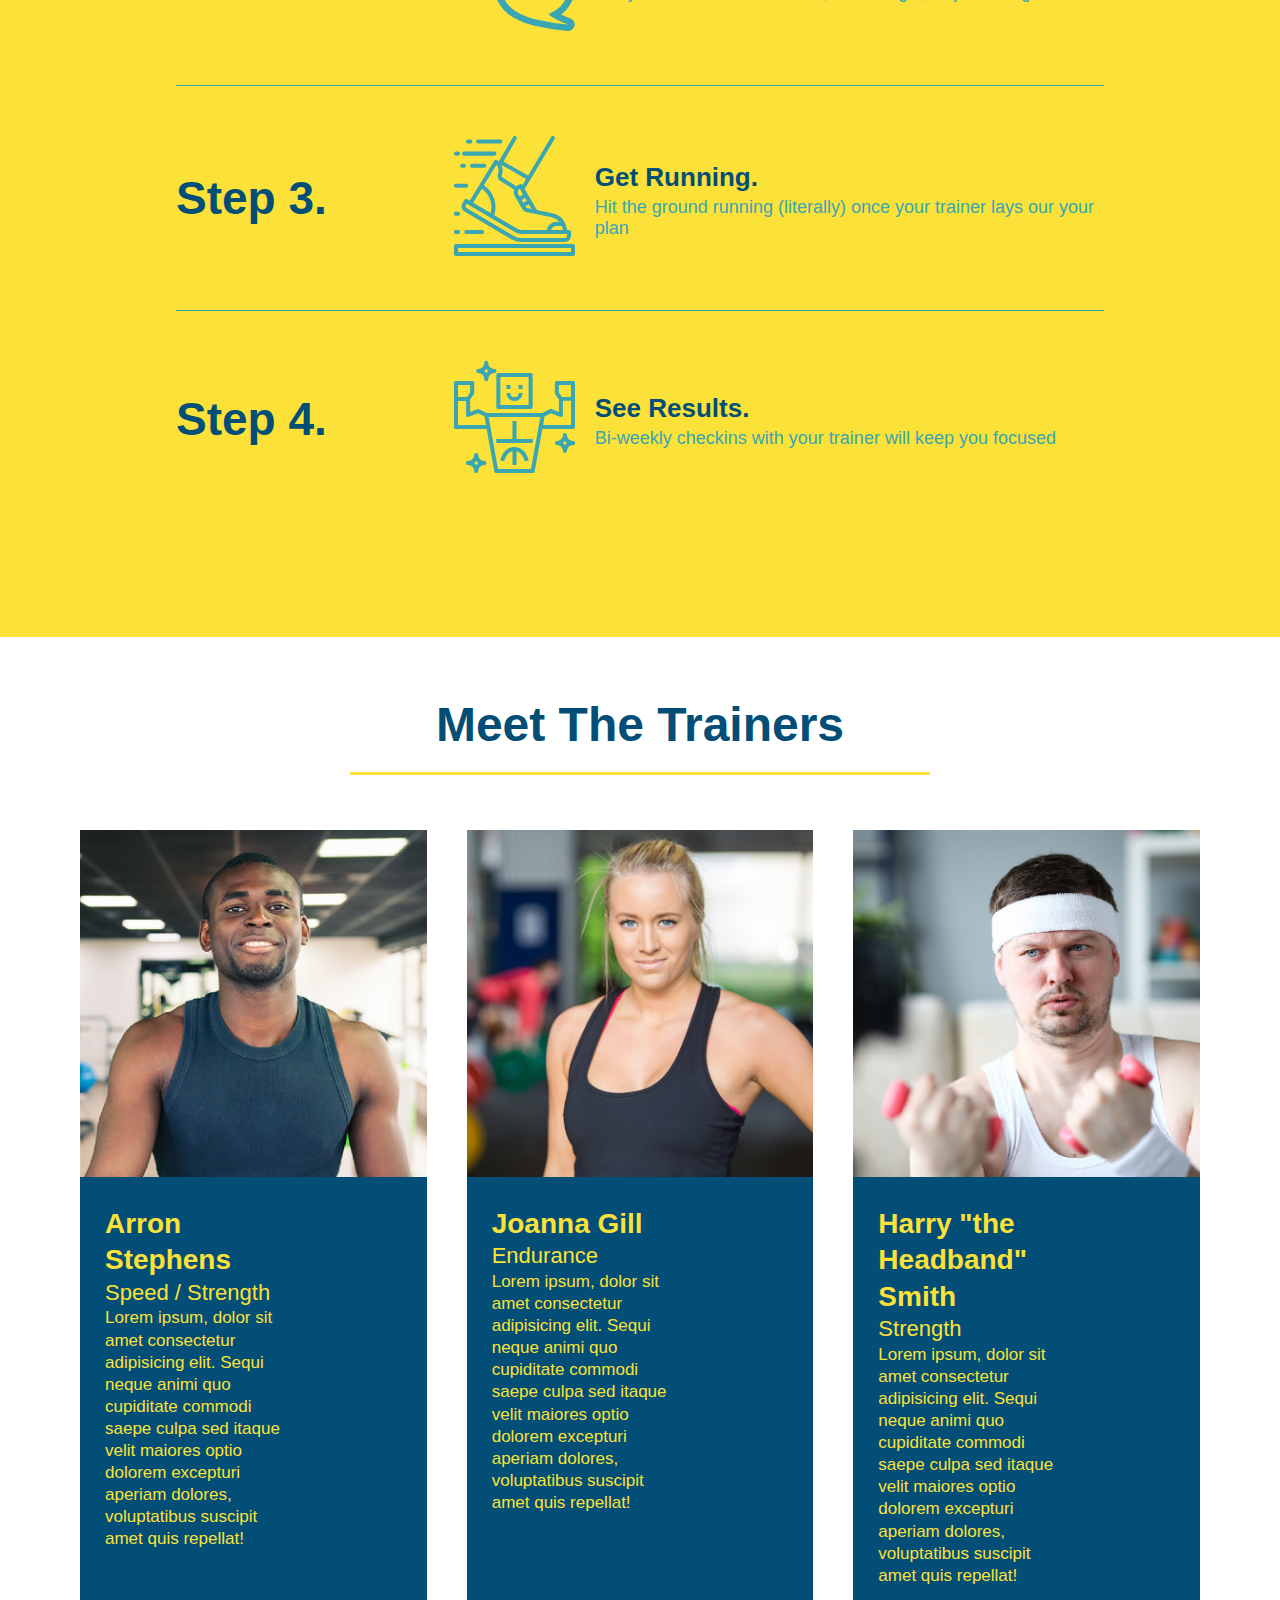
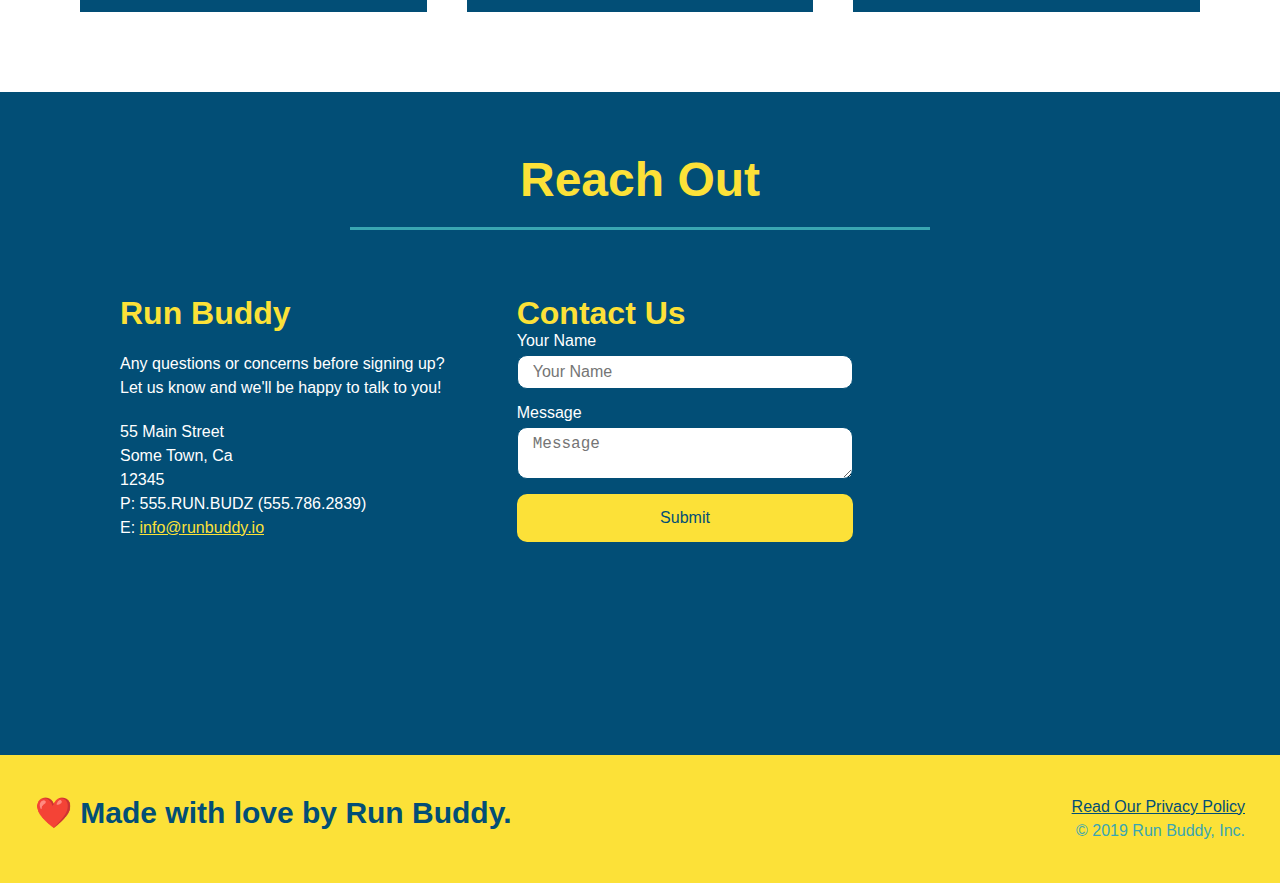
==== commit 55fa4e84: "leaving off at 'Update the CSS to Include Pseudo-Elements' on 2.53" ====
--- a/index.html
+++ b/index.html
@@ -53,16 +53,20 @@
                     <input type="tel" placeholder="Phone Number" name="phone" id="phone" class="form-input" />
                     <p>
                         Have you worked out with a trainer before?
-                        <input type="radio" name="trainer-confirm" id="trainer-yes" />
-                        <label for="trainer-yes">Yes</label>
-                        <input type="radio" name="trainer-confirm" id="trainer-no" />
-                        <label for="trainer-no">No</label>
-                    </p>
-                    <p>
-                        <label for="checkbox" >
-                            I acknowledge that I am at least 18 years of age.
-                        </label>
-                        <input type="checkbox" name="age-confirm" id="checkbox" />
+                        <span class="radio-wrapper">
+                          <input type="radio" name="trainer-confirm" id="trainer-yes" />
+                          <label for="trainer-yes">Yes</label>
+                        </span>
+                        <span class="radio-wrapper">
+                          <input type="radio" name="trainer-confirm" id="trainer-no" />
+                          <label for="trainer-no">No</label>
+                        </span>
+                      </p>
+                      <p>
+                        <span class="checkbox-wrapper">
+                          <input type="checkbox" name="age-confirm" id="checkbox" />
+                          <label for="checkbox">I acknowledge that I am at least 18 years of age.</label>
+                        </span>
                     </p>
                     <button type="submit">
                         Get running!
